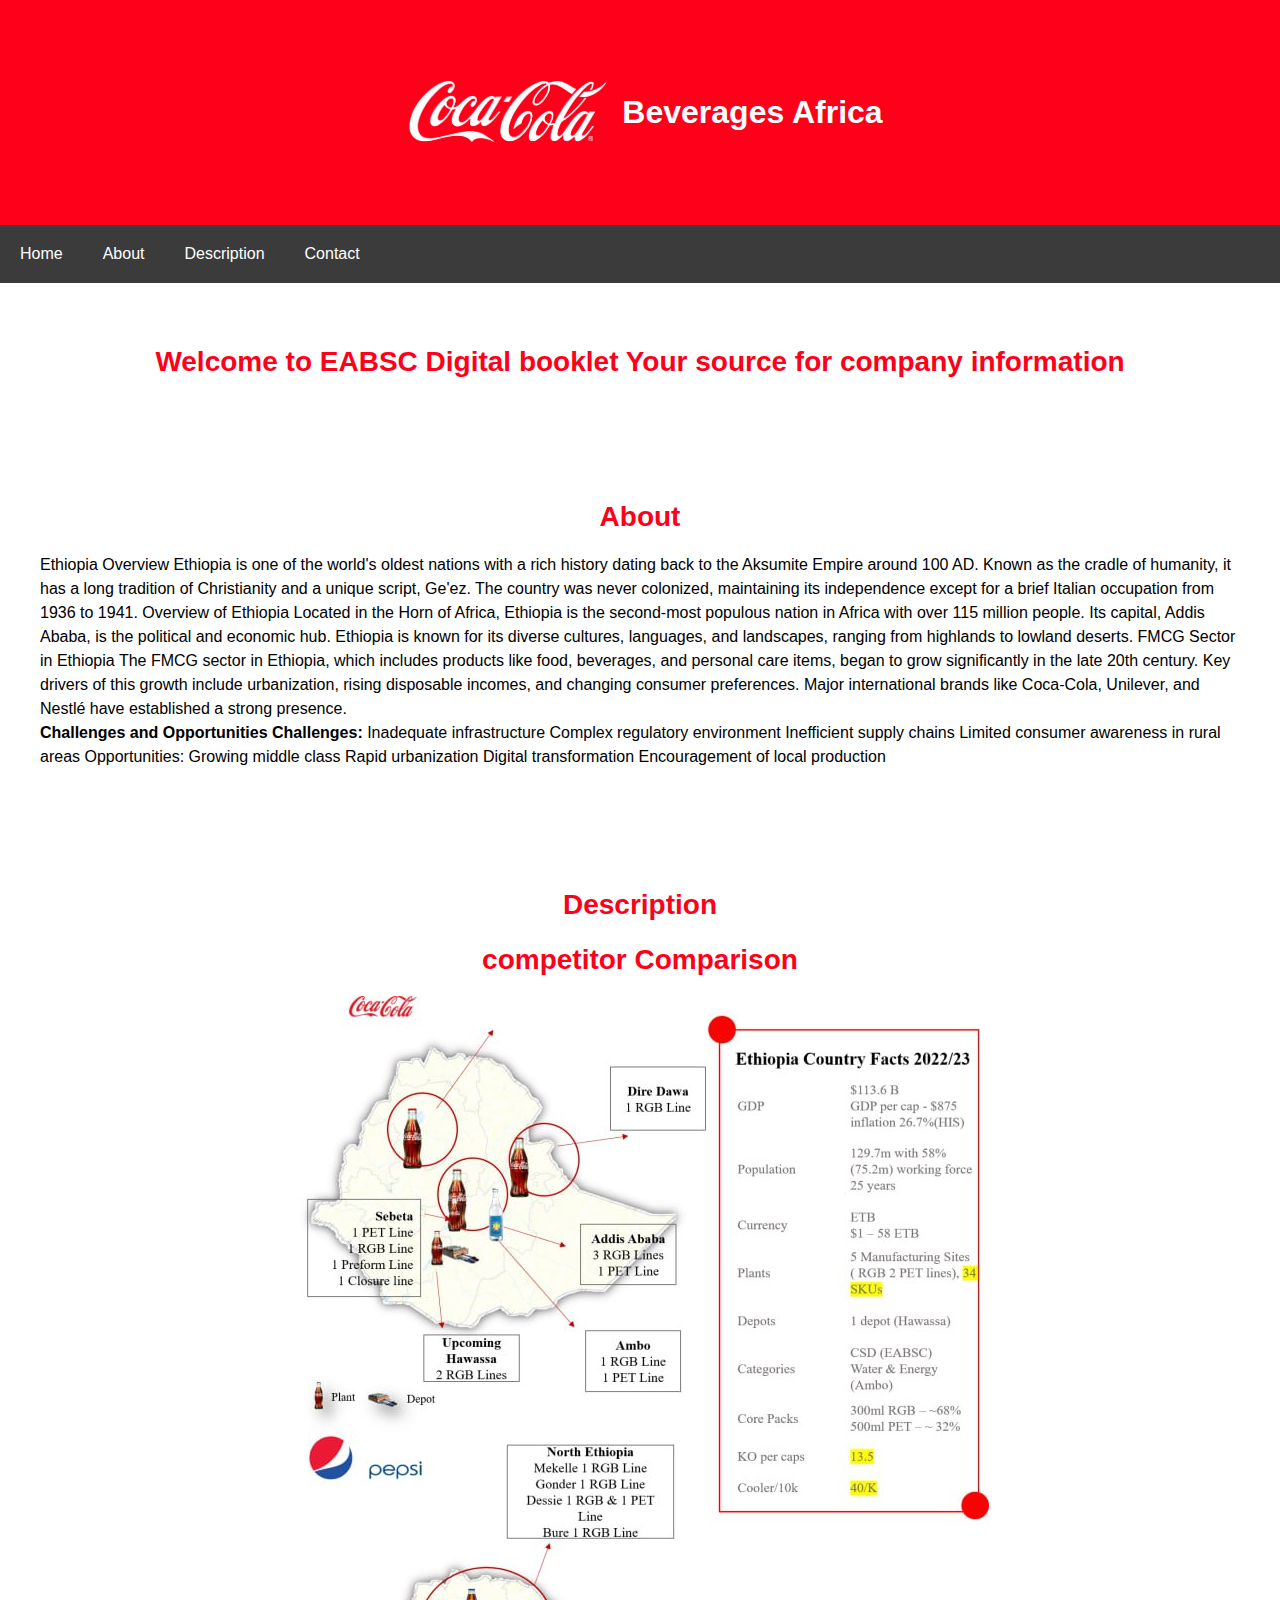
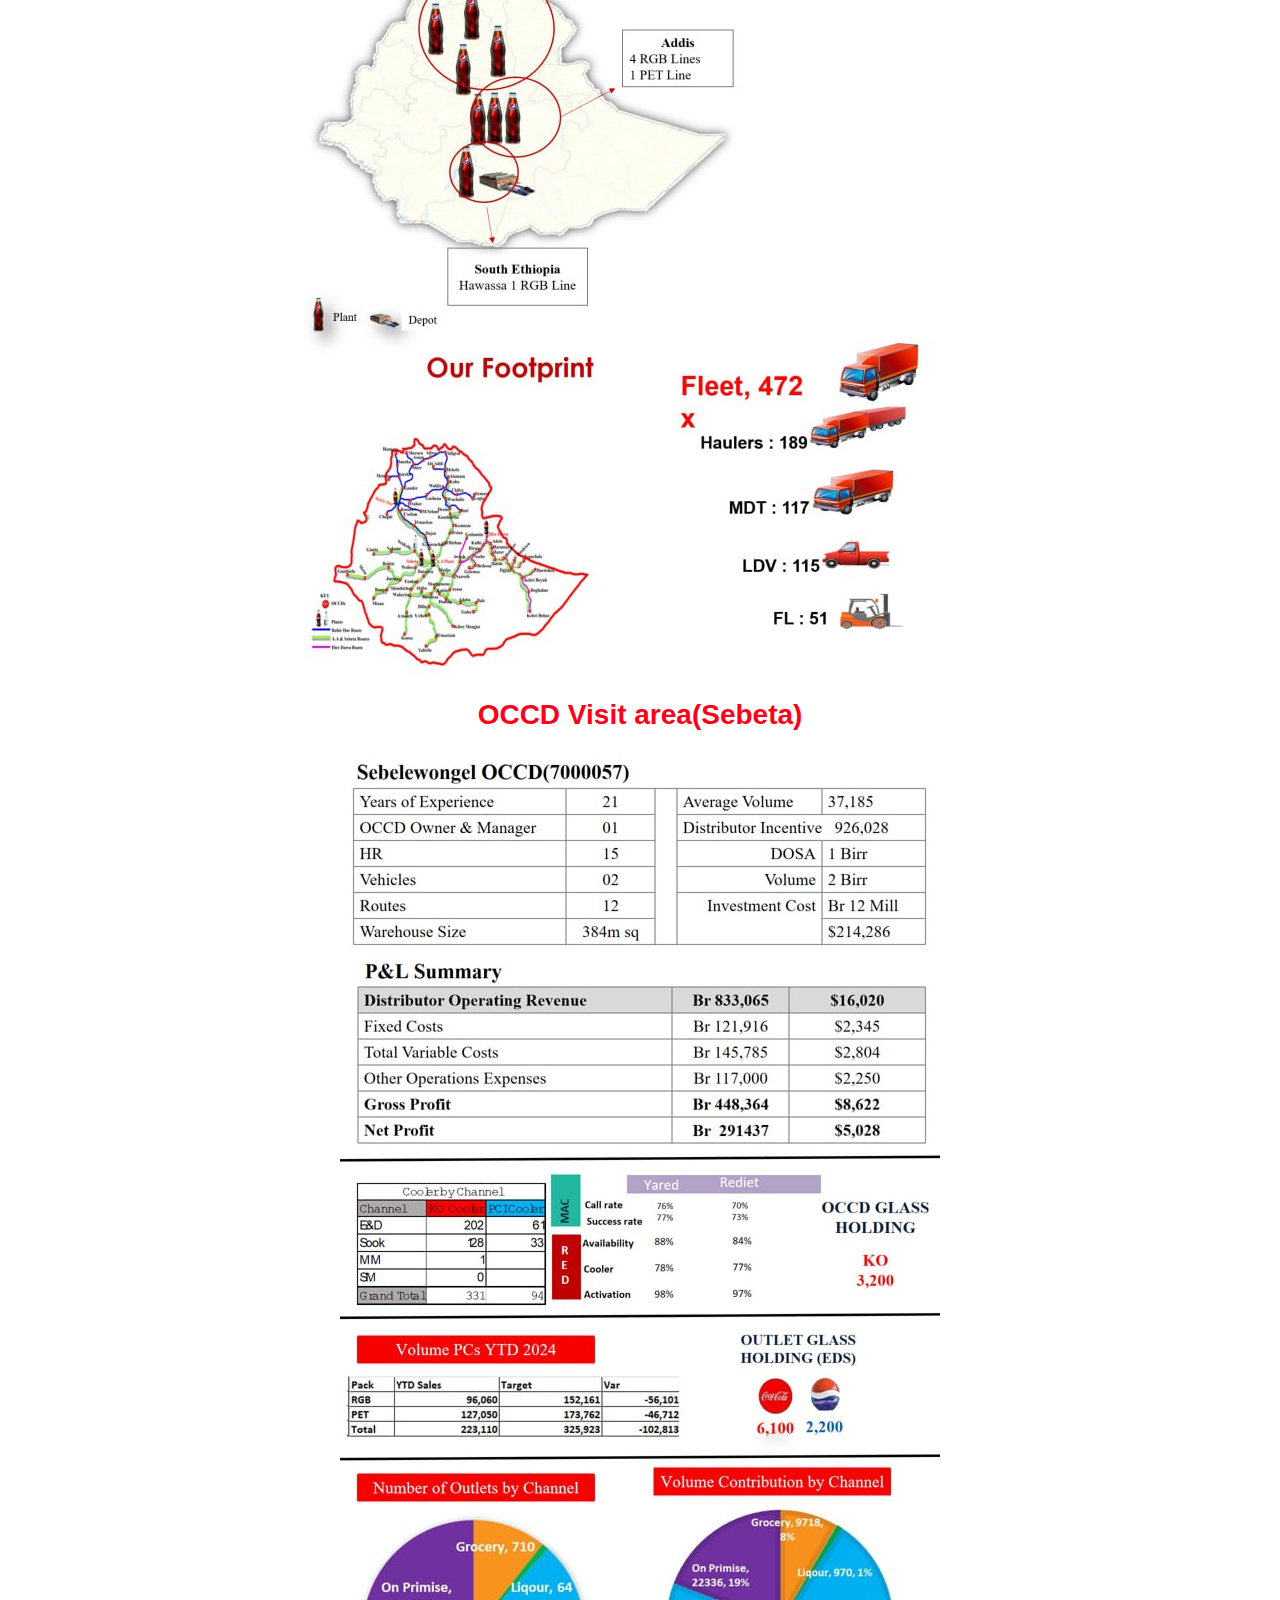
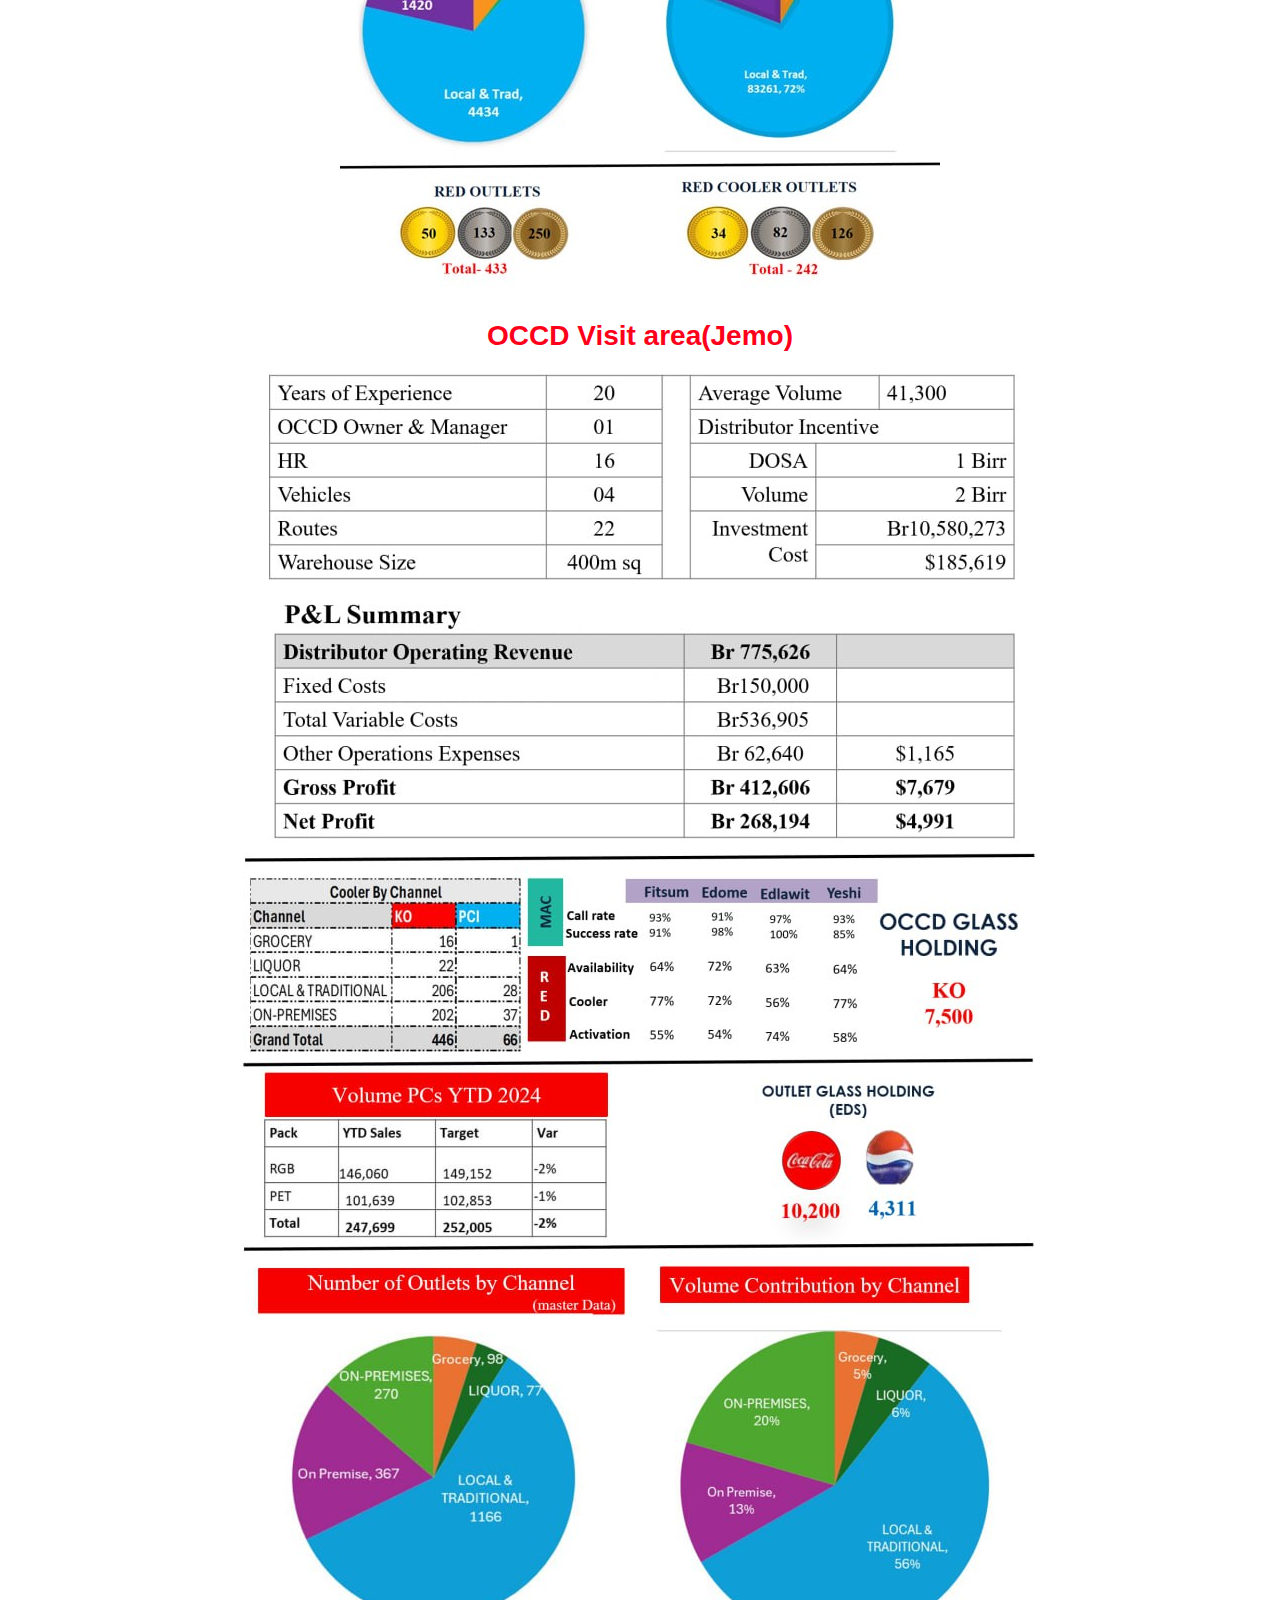
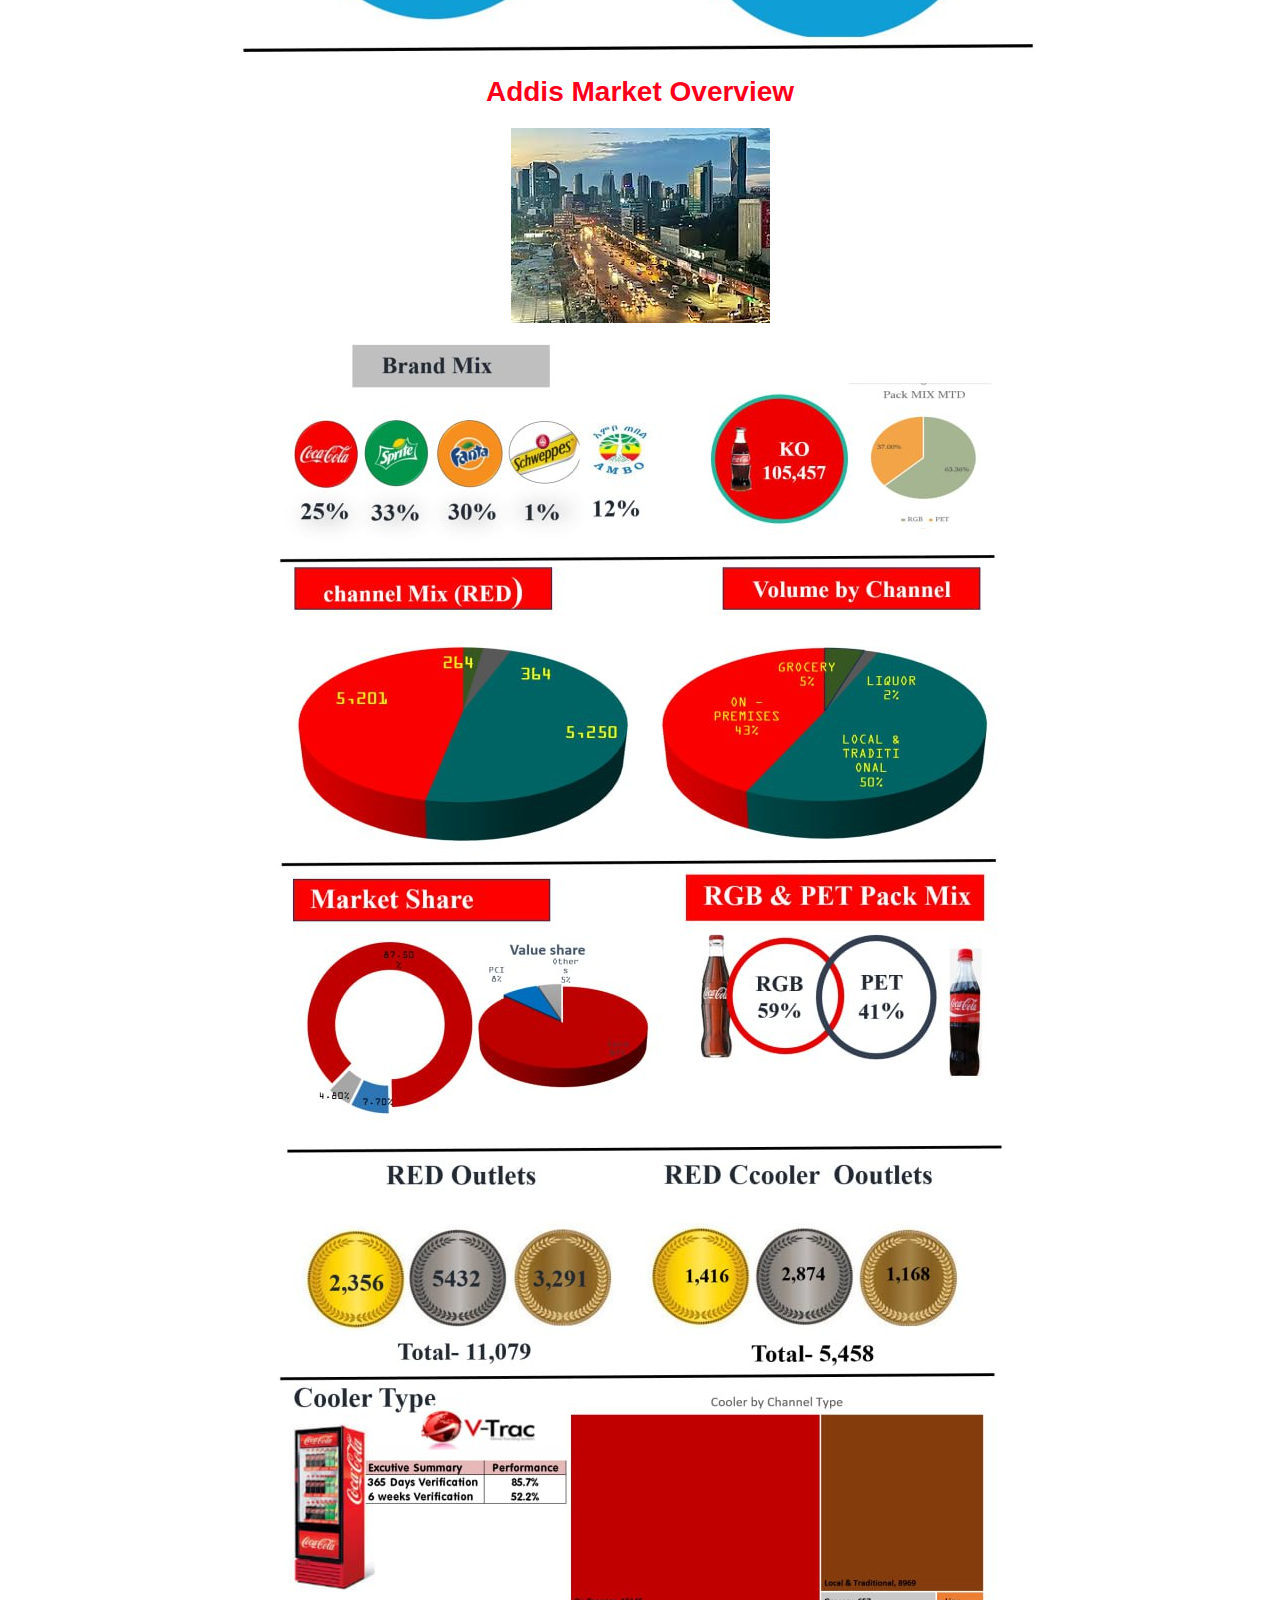
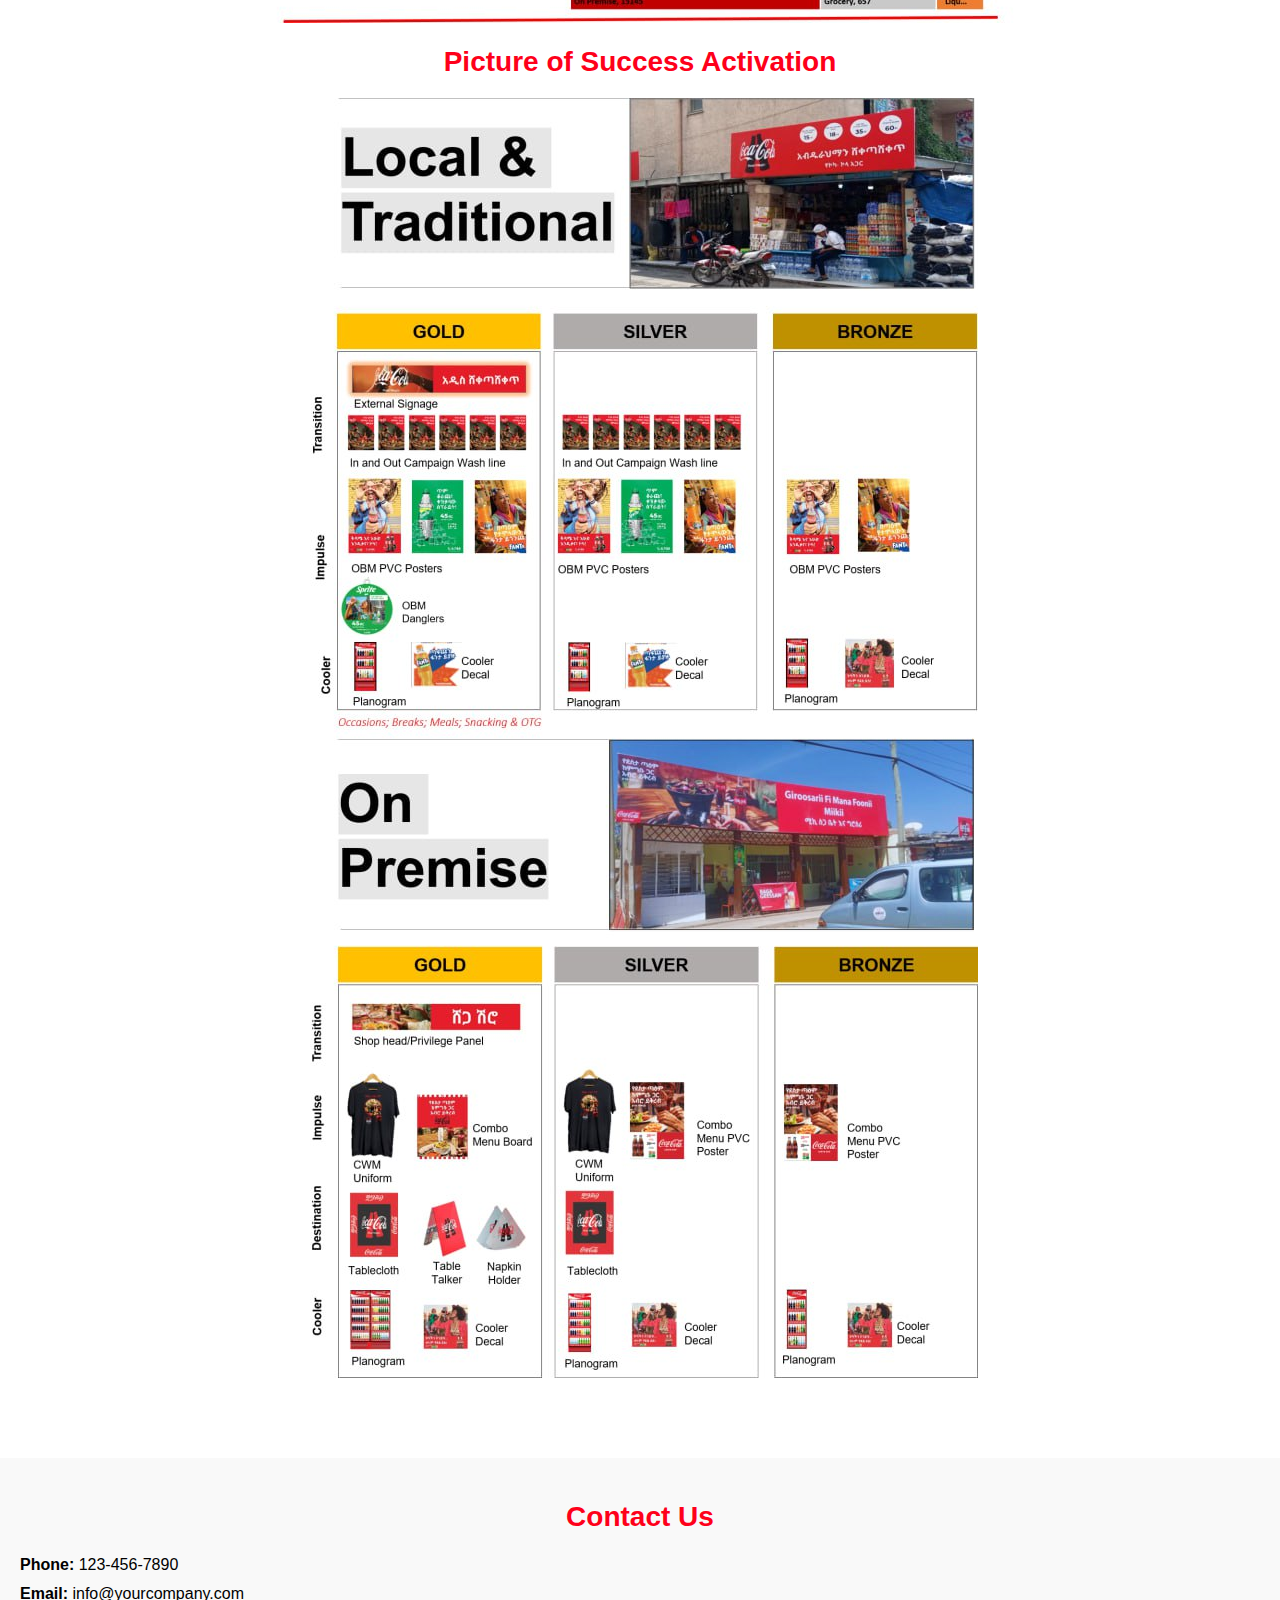
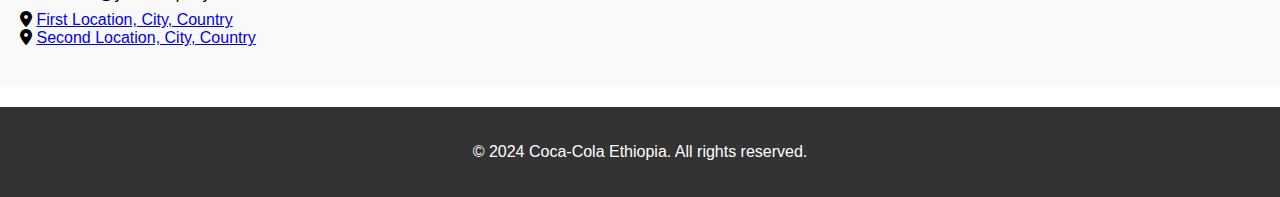
==== index.html @ d01f343c "initial commit" ====
<!DOCTYPE html>
<html lang="en">
  <head>
    <meta charset="UTF-8" />
    <meta name="viewport" content="width=device-width, initial-scale=1.0" />
    <title>Coca-Cola Ethiopia</title>
    <link rel="stylesheet" href="style.css" />
    <link rel="stylesheet"  href="https://cdnjs.cloudflare.com/ajax/libs/font-awesome/6.5.2/css/all.min.css">
    
  </head>
  <body>
    <header>
      <img src="images/coca logo-.png" alt="Addis Ababa" />
      <h1>Beverages Africa</h1>
    </header>

    <nav>
      <a href="#home">Home</a>
      <a href="#about">About </a>
      <a href="#description">Description</a>
      <a href="#contact">Contact</a>
    </nav>

    <section id="home">
      <h2>
        Welcome to EABSC Digital booklet Your source for company information
      </h2>
    </section>

    <section id="about">
      <h2>About</h2>
      <p>
        Ethiopia Overview Ethiopia is one of the world's oldest nations with a
        rich history dating back to the Aksumite Empire around 100 AD. Known as
        the cradle of humanity, it has a long tradition of Christianity and a
        unique script, Ge'ez. The country was never colonized, maintaining its
        independence except for a brief Italian occupation from 1936 to 1941.
        Overview of Ethiopia Located in the Horn of Africa, Ethiopia is the
        second-most populous nation in Africa with over 115 million people. Its
        capital, Addis Ababa, is the political and economic hub. Ethiopia is
        known for its diverse cultures, languages, and landscapes, ranging from
        highlands to lowland deserts. FMCG Sector in Ethiopia The FMCG sector in
        Ethiopia, which includes products like food, beverages, and personal
        care items, began to grow significantly in the late 20th century. Key
        drivers of this growth include urbanization, rising disposable incomes,
        and changing consumer preferences. Major international brands like
        Coca-Cola, Unilever, and Nestlé have established a strong presence.<br />
        <b>Challenges and Opportunities Challenges:</b> Inadequate
        infrastructure Complex regulatory environment Inefficient supply chains
        Limited consumer awareness in rural areas Opportunities: Growing middle
        class Rapid urbanization Digital transformation Encouragement of local
        production
      </p>
    </section>

    <section id="description">
      <h2>Description</h2>

      <h2>competitor Comparison</h2>
      <div class="image-container">
        <img src="images/comparison.jpg" />
      </div>
      <p></p>

      <h2>OCCD Visit area(Sebeta)</h2>
      <div class="image-container">
        <img src="images/occd sebeta.jpg" />
      </div>

      <h2>OCCD Visit area(Jemo)</h2>
      <div class="image-container">
        <img src="images/occd(jemo).jpg" />
      </div>

      <h2>Addis Market Overview</h2>
      <div class="image-container">
        <img src="images/AA.jpg" width: 300px; height: 200px; />
      </div>

      <div class="image-container">
        <img src="images/AA market review.jpg" />
      </div>
      <h2>Picture of Success Activation</h2>
      <div class="image-container">
        <img src="images/picture_success.jpg" width: 300px; height: 200px; />
      </div>
    </section>
    <section id="contact">
      <h2>Contact Us</h2>
      <div class="contact-info">
        <p><strong>Phone:</strong> 123-456-7890</p>
        <p><strong>Email:</strong> info@yourcompany.com</p>
        <div class="locations">
          <i class="fas fa-location-dot"></i>
        <a href="https://www.google.com/maps/place/First+Location" target="_blank">First Location, City, Country</a>
      </div>
      <div class="location">
        <i class="fas fa-location-dot"></i>
        <a href="https://www.google.com/maps/place/Second+Location" target="_blank">Second Location, City, Country</a>
        </div>
     
    </section>

    <footer>
      <p>&copy; 2024 Coca-Cola Ethiopia. All rights reserved.</p>
    </footer>
  </body>
</html>
---- style.css ----
body {
  font-family: Arial, sans-serif;
  margin: 0;
  padding: 0;
}

/* Header Styles */
header {
  background-color: #fe001a;
  display: flex;
  color: #fff;
  padding: 0px ;
  align-items: center;
  justify-content: center;
}

/* Navigation Styles */
nav {
  background-color:#3c3b3b;
  color: #fff;
  display:flex;
  padding: 10px 0;
}

nav a {
  color: #fff;
  padding: 10px 20px;
  text-decoration: none;
}

nav a:hover {
  background-color: #fe001a;
}

/* Region Sections Styles */
section {
  padding: 40px;
}

section h2 {
  color: #fe001a;
  font-size: 28px;
  margin-bottom: 20px;
  text-align: center;
}

section p {
  line-height: 1.5;
}

/* Image and Chart Styles */
.image-container {
  display: flex;
  justify-content: center;
  margin-bottom: 20px;
}

.image-container img {
  max-width: 100%;
  height: auto;
}

.chart-container {
  display: flex;
  justify-content: center;
  margin-bottom: 20px;
}

.chart-container img {
  max-width: 100%;
  height: auto;
}

/* Footer Styles */
footer {
  background-color: #333;
  color: #fff;
  padding: 20px;
  text-align: center;
}
section#contact {
  background-color: #f9f9f9;
  padding: 20px;
  margin: 20px 0;
}

.contact-info {
  margin-bottom: 20px;
}

.contact-info p {
  margin: 5px 0;
}

form {
  background-color: #fff;
  padding: 20px;
  border-radius: 5px;
}

.form-group {
  margin-bottom: 10px;
}

label {
  display: block;
  font-weight: bold;
}

input[type="text"],
input[type="email"],
textarea {
  width: 100%;
  padding: 5px;
  border: 1px solid #ccc;
  border-radius: 4px;
}

button[type="submit"] {
  background-color: #007bff;
  color: #fff;
  padding: 10px 20px;
  border: none;
  border-radius: 4px;
  cursor: pointer;
}
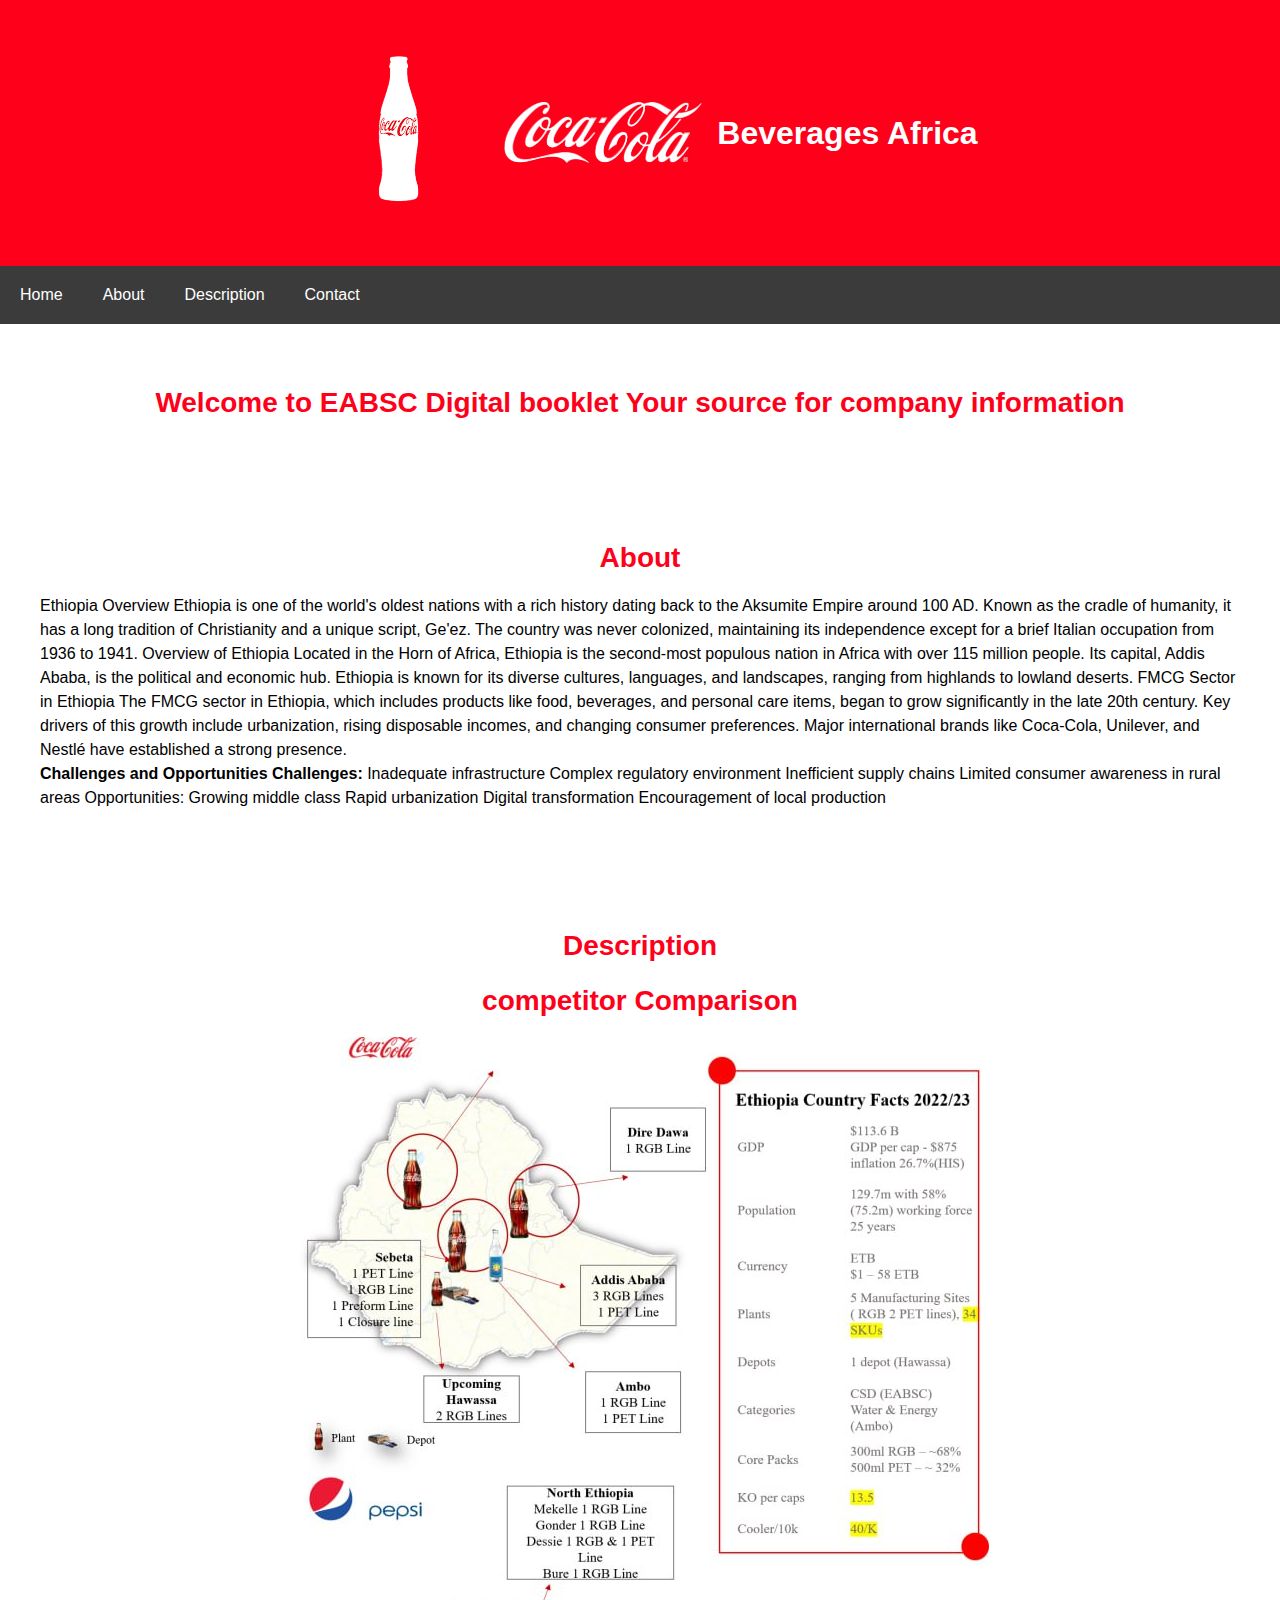
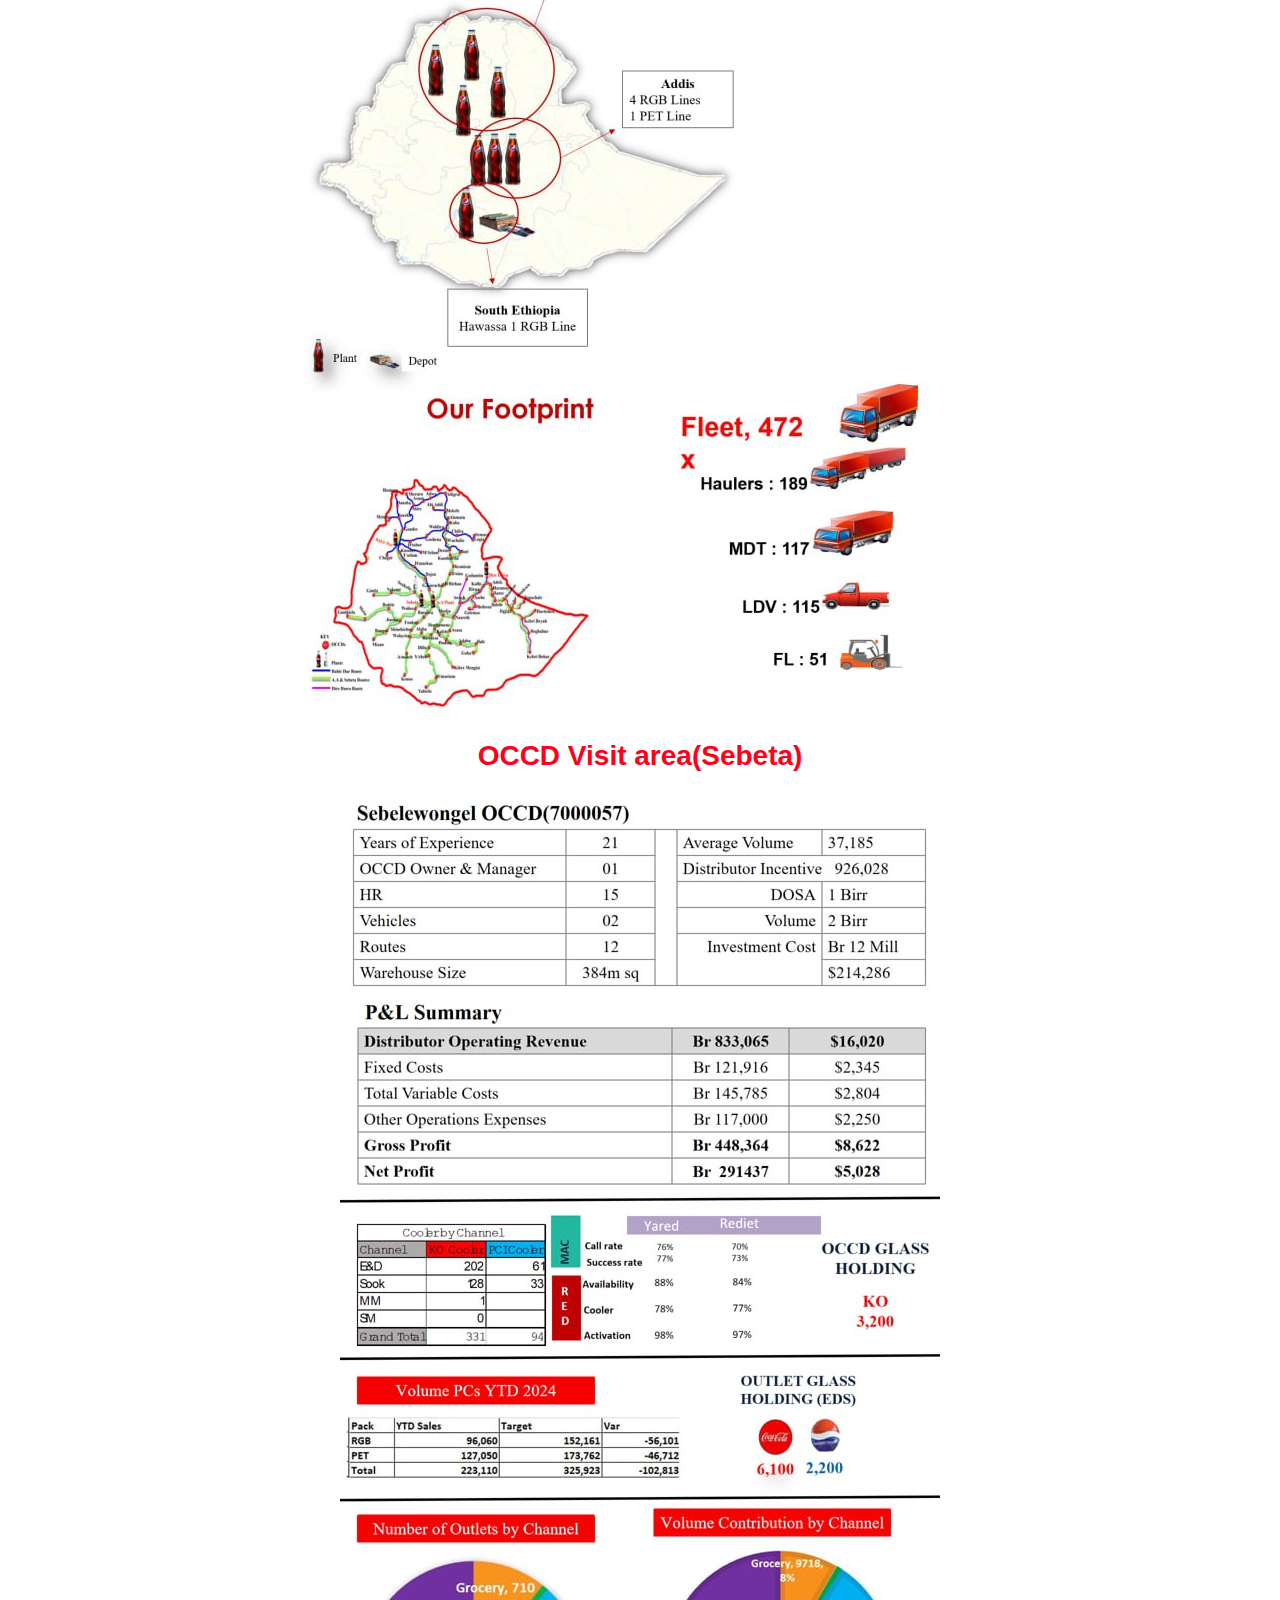
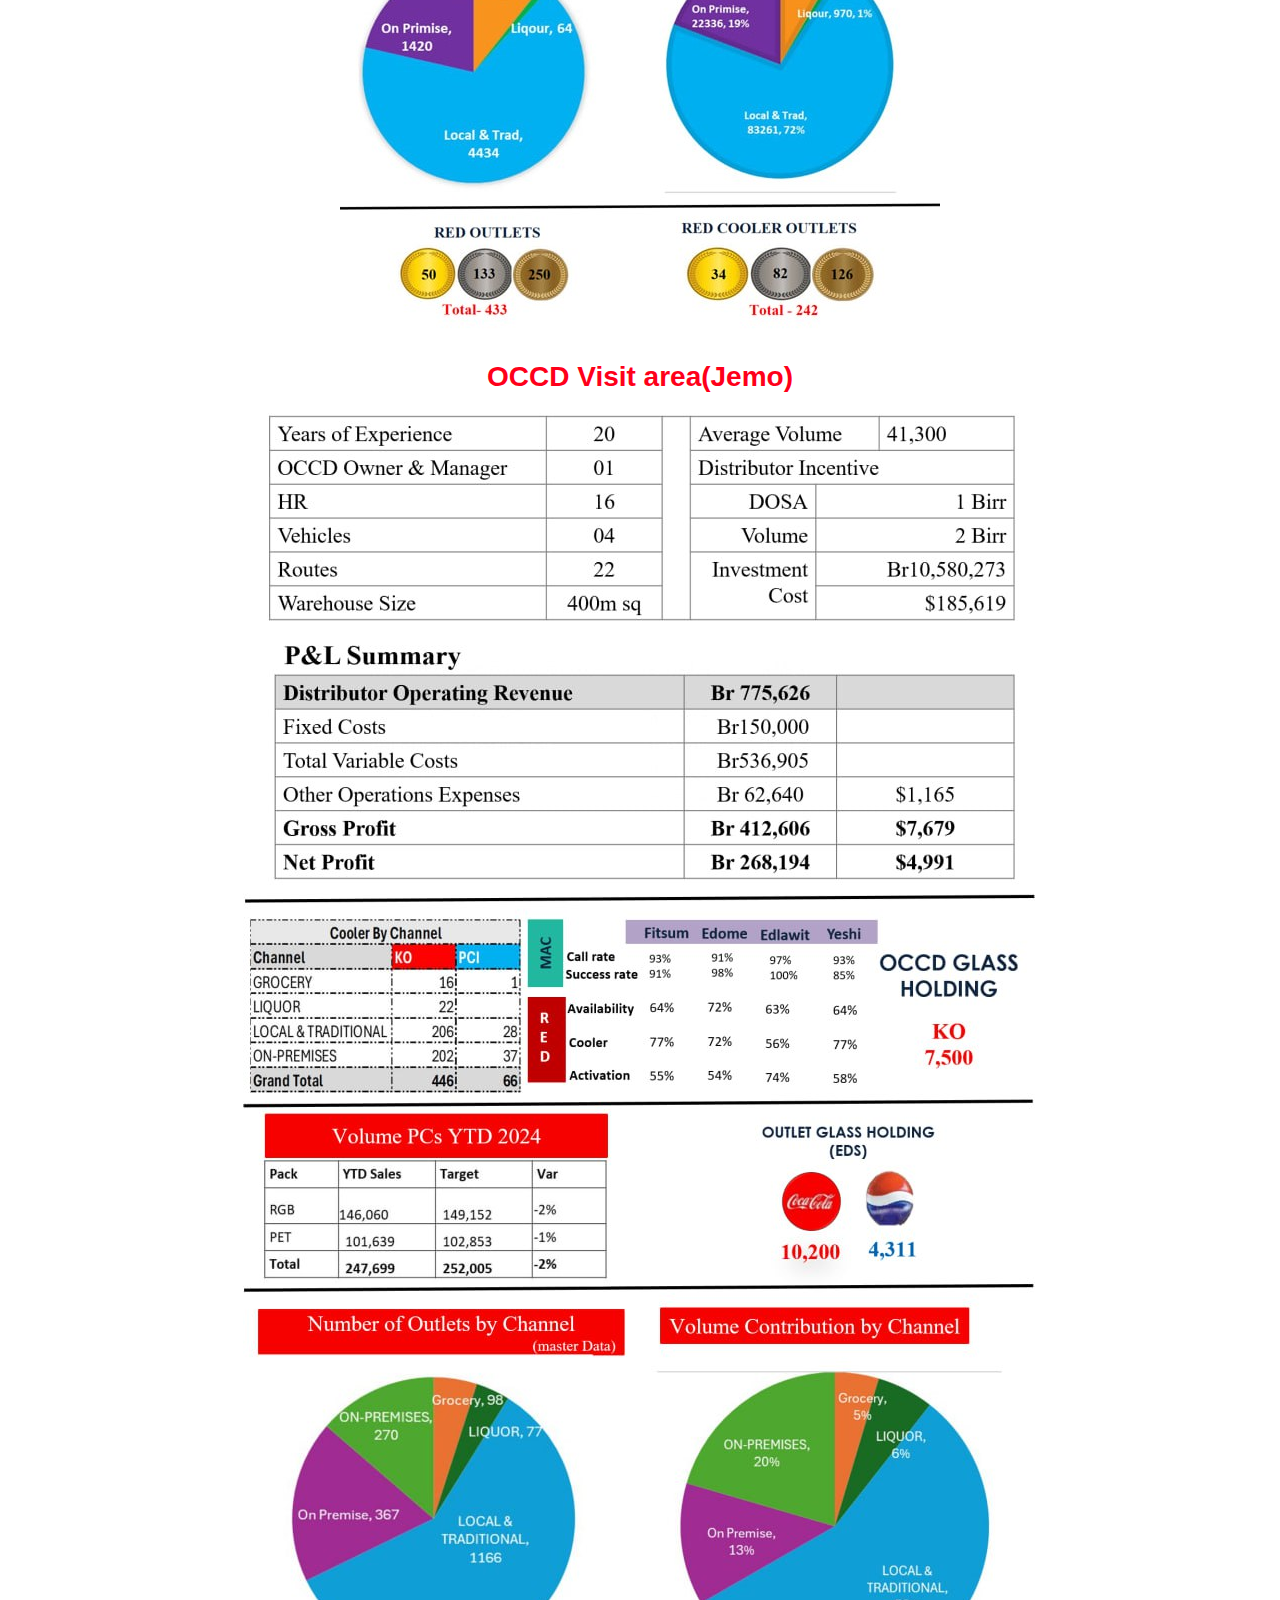
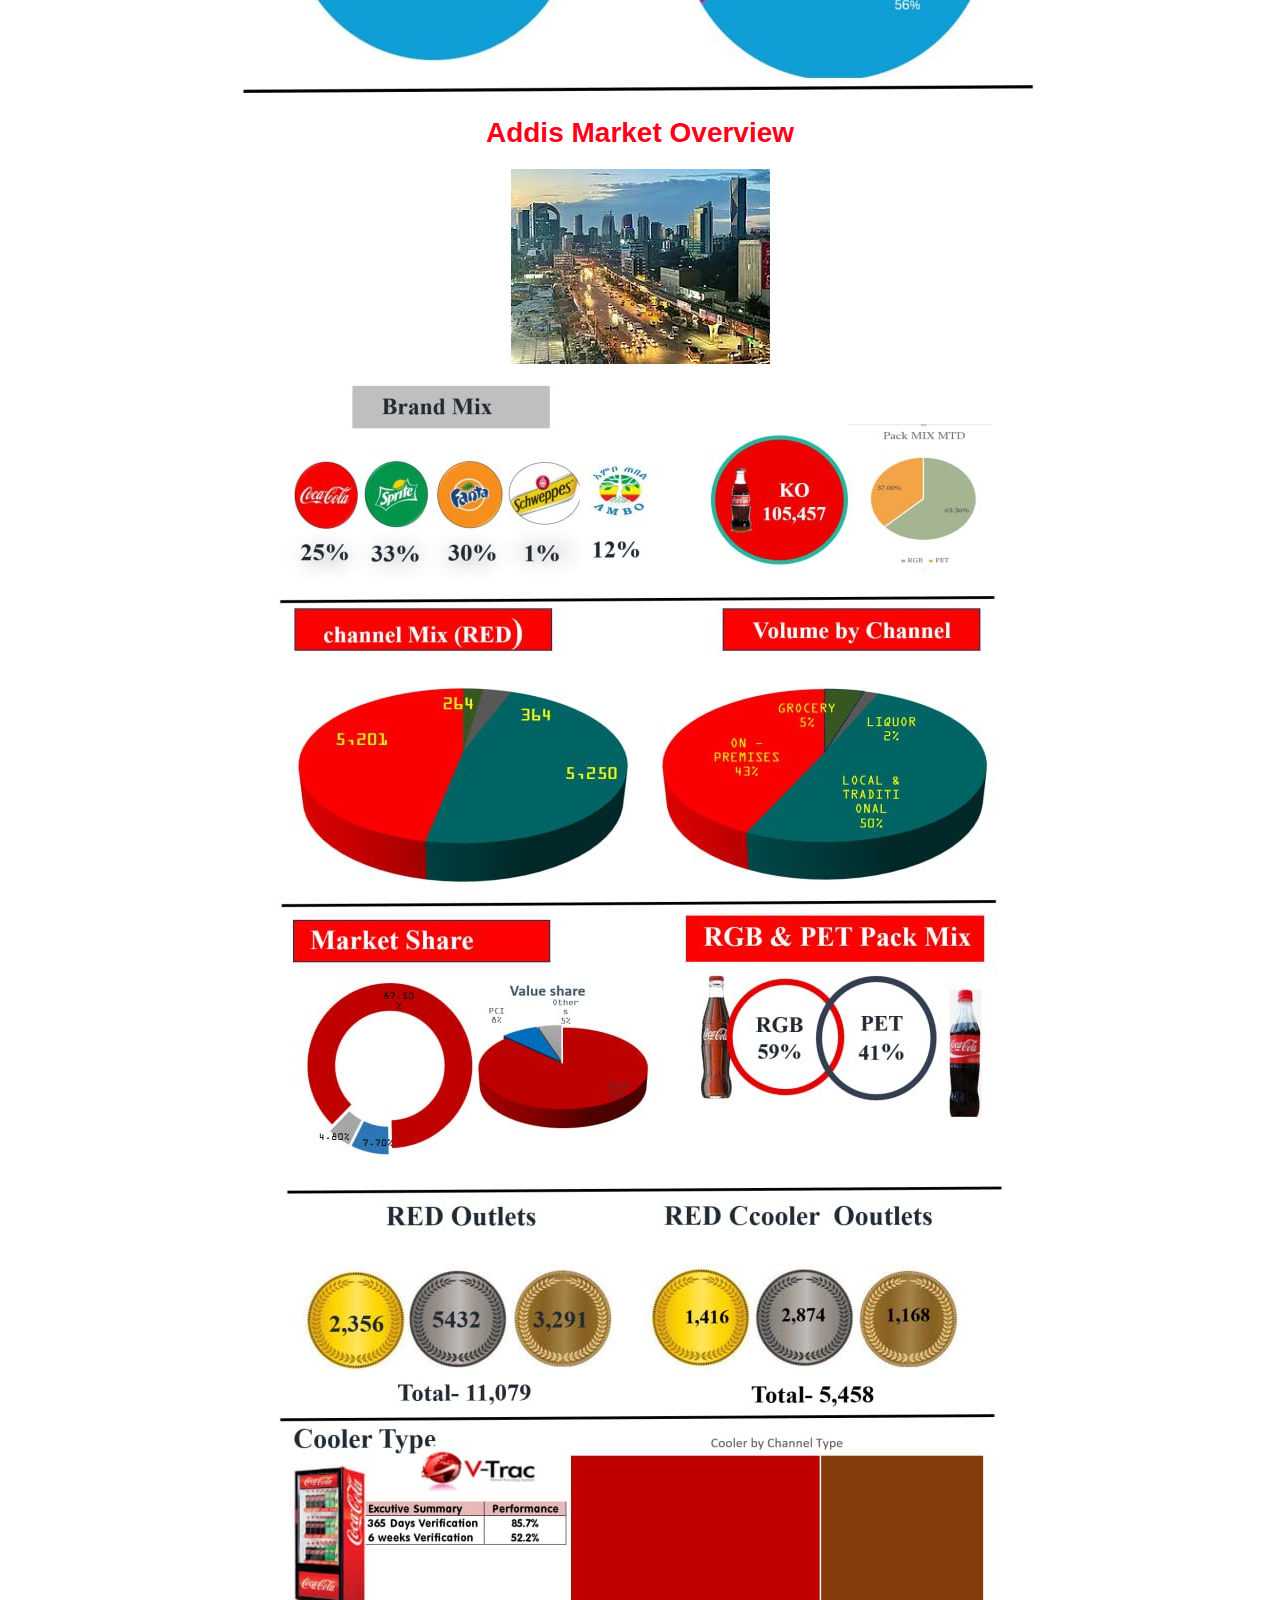
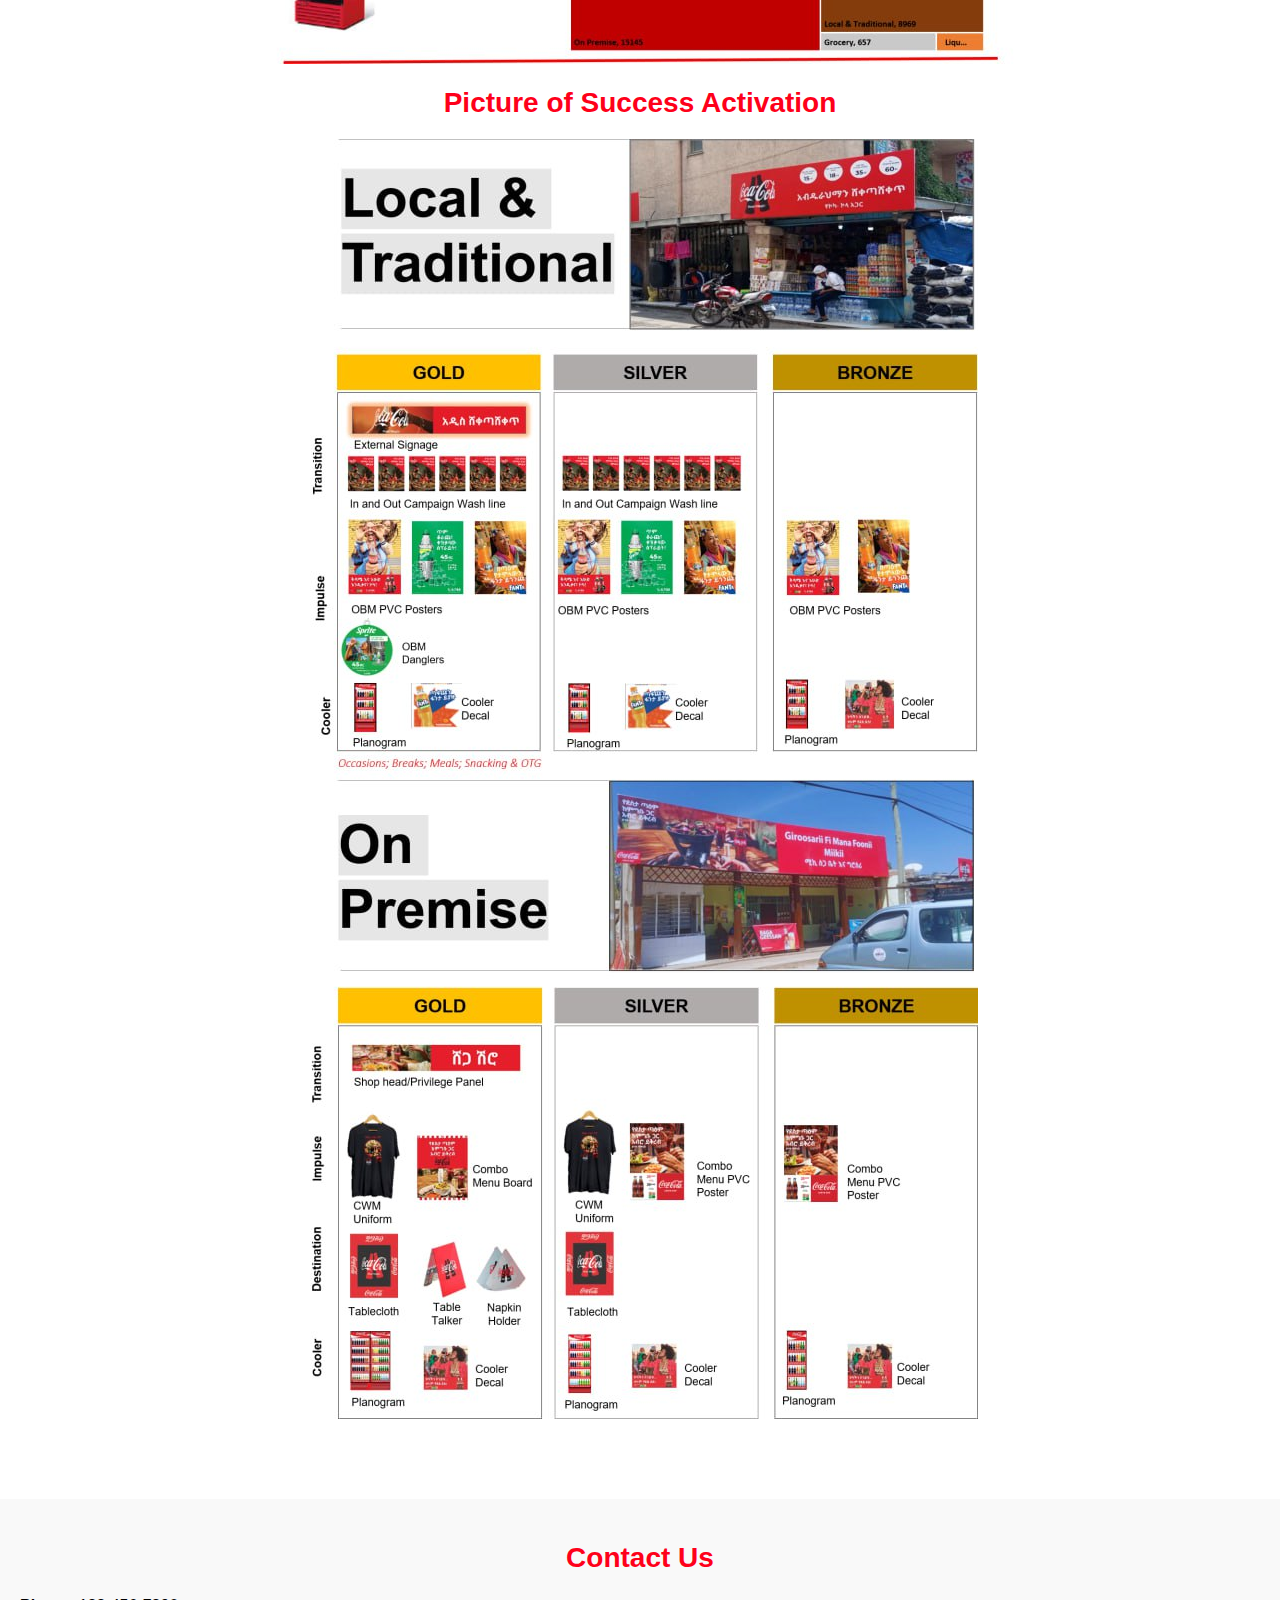
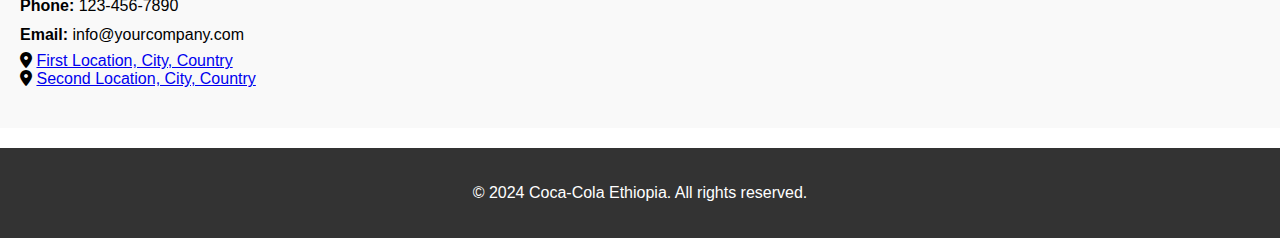
==== commit 1b7a7b03: "commit" ====
--- a/index.html
+++ b/index.html
@@ -10,6 +10,7 @@
   </head>
   <body>
     <header>
+      <img src="images/coca_bottle.png"/>
       <img src="images/coca logo-.png" alt="Addis Ababa" />
       <h1>Beverages Africa</h1>
     </header>
--- a/style.css
+++ b/style.css
@@ -9,7 +9,7 @@
   background-color: #fe001a;
   display: flex;
   color: #fff;
-  padding: 0px ;
+  padding: 0% ;
   align-items: center;
   justify-content: center;
 }
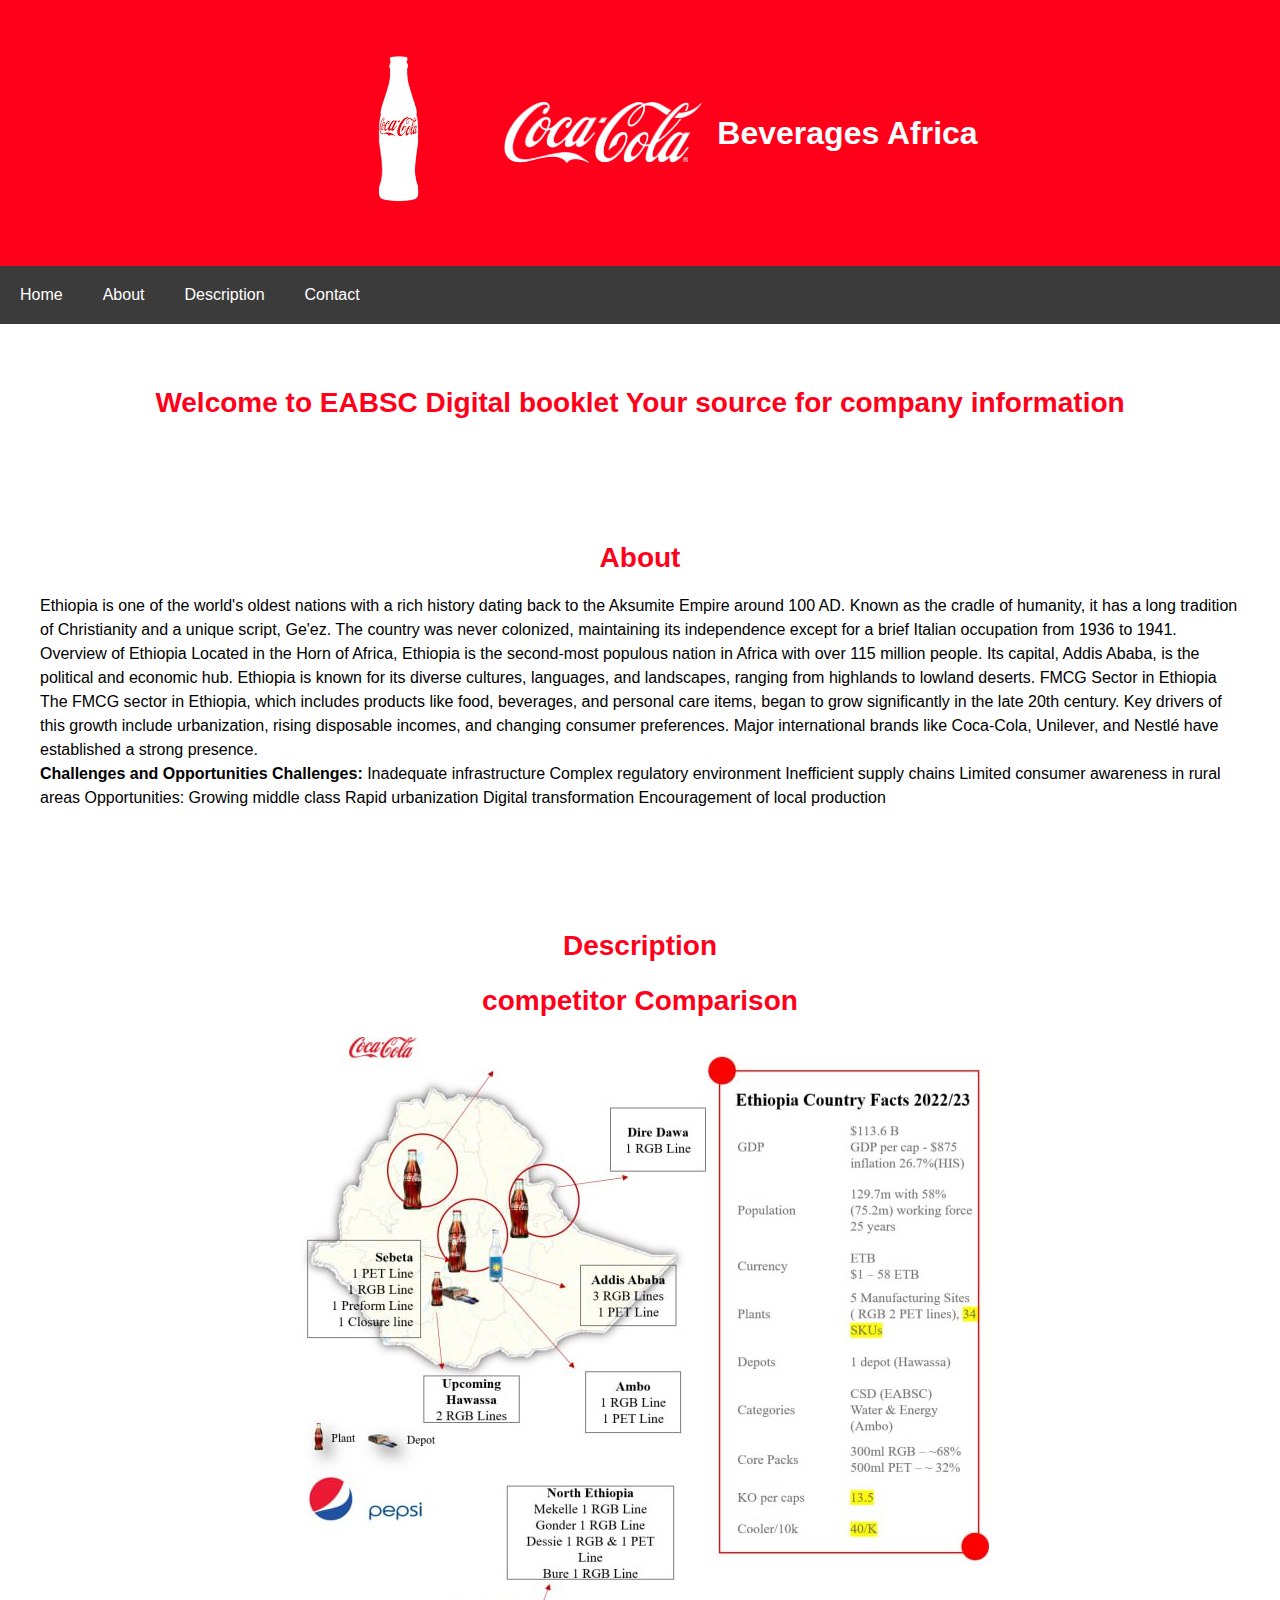
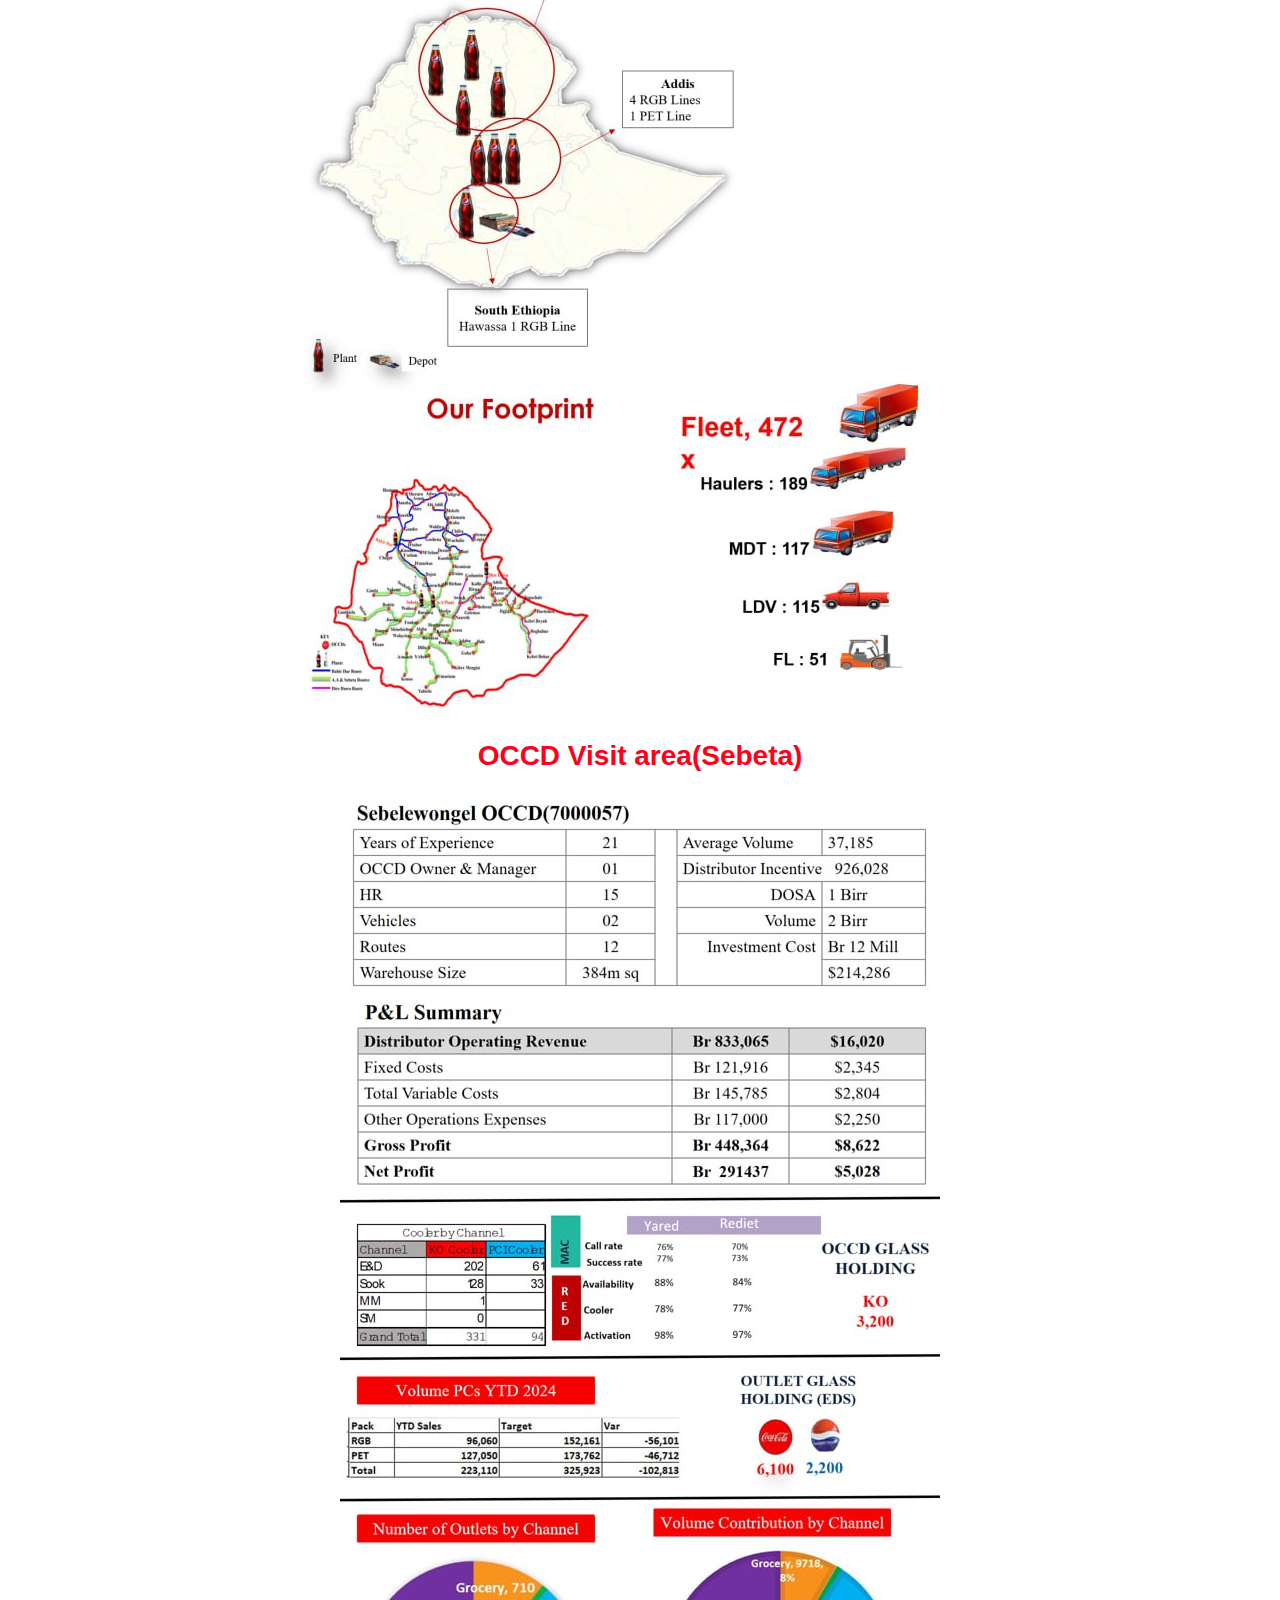
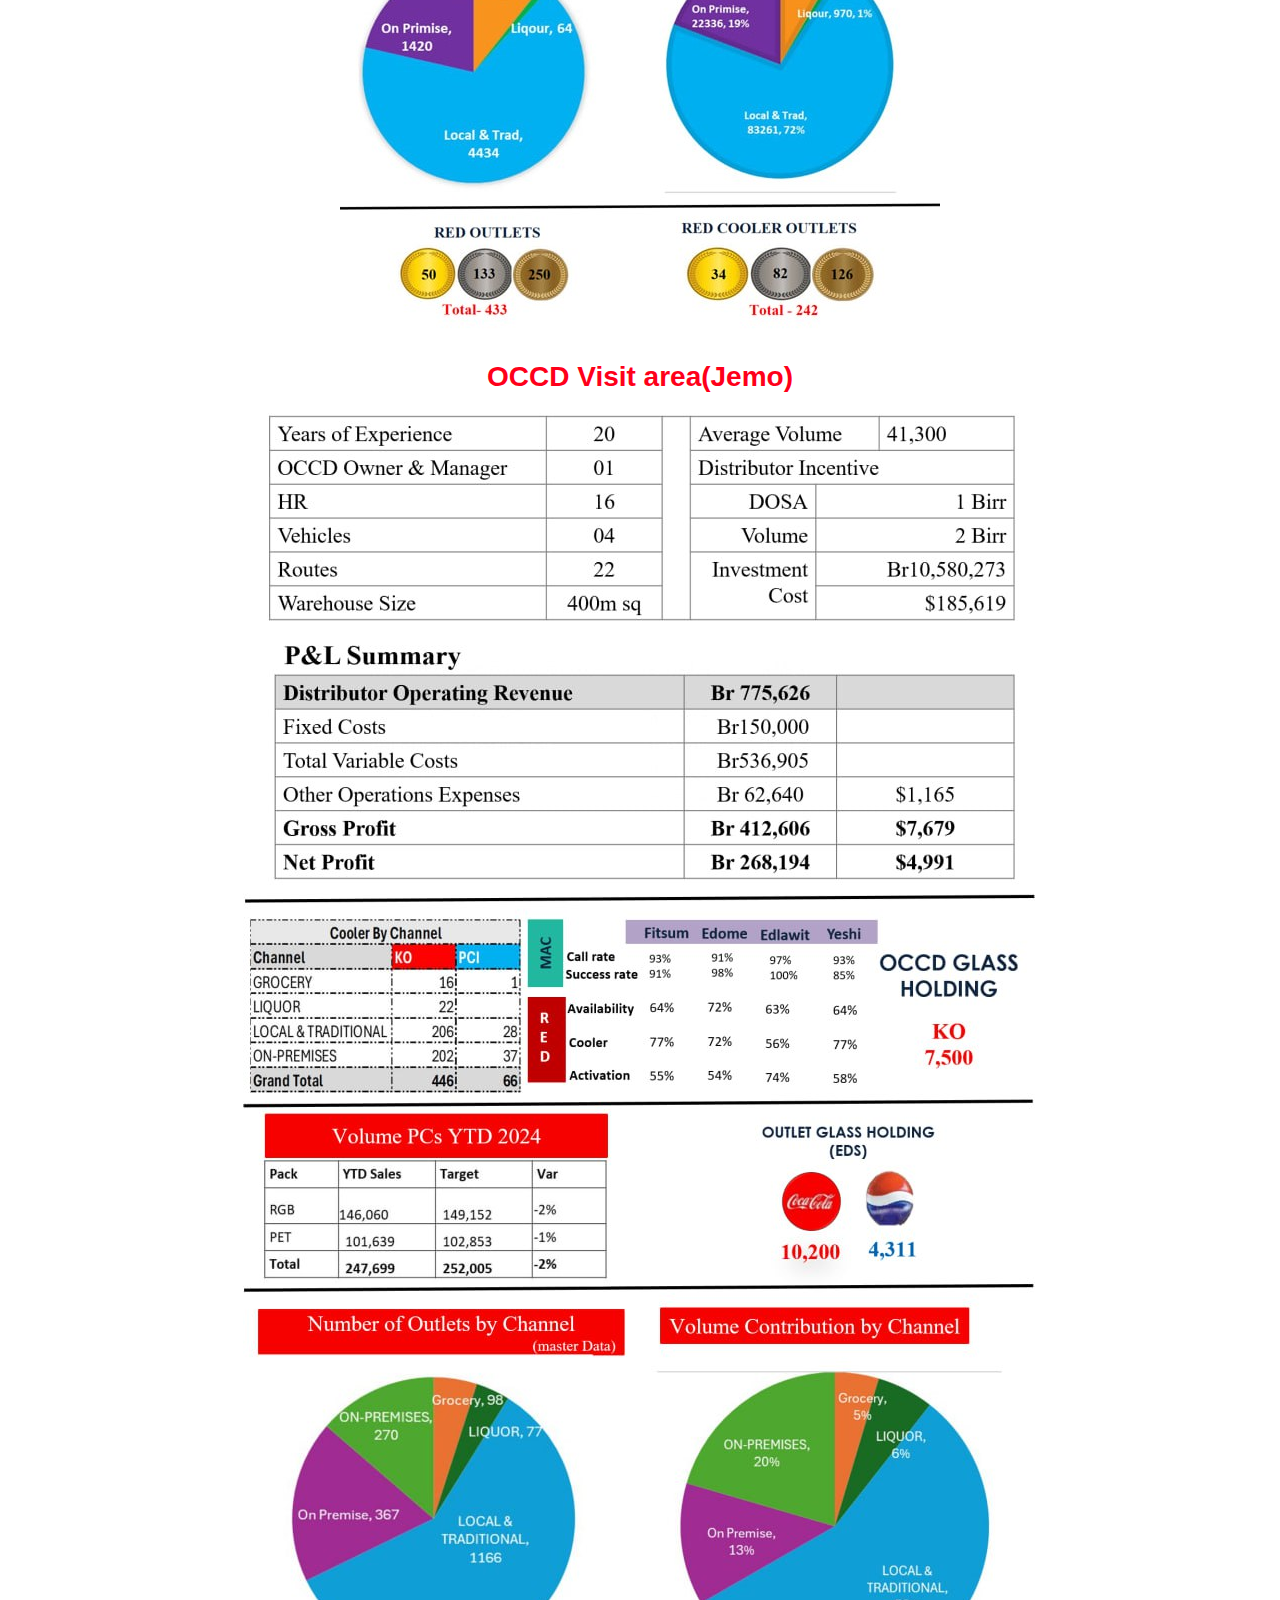
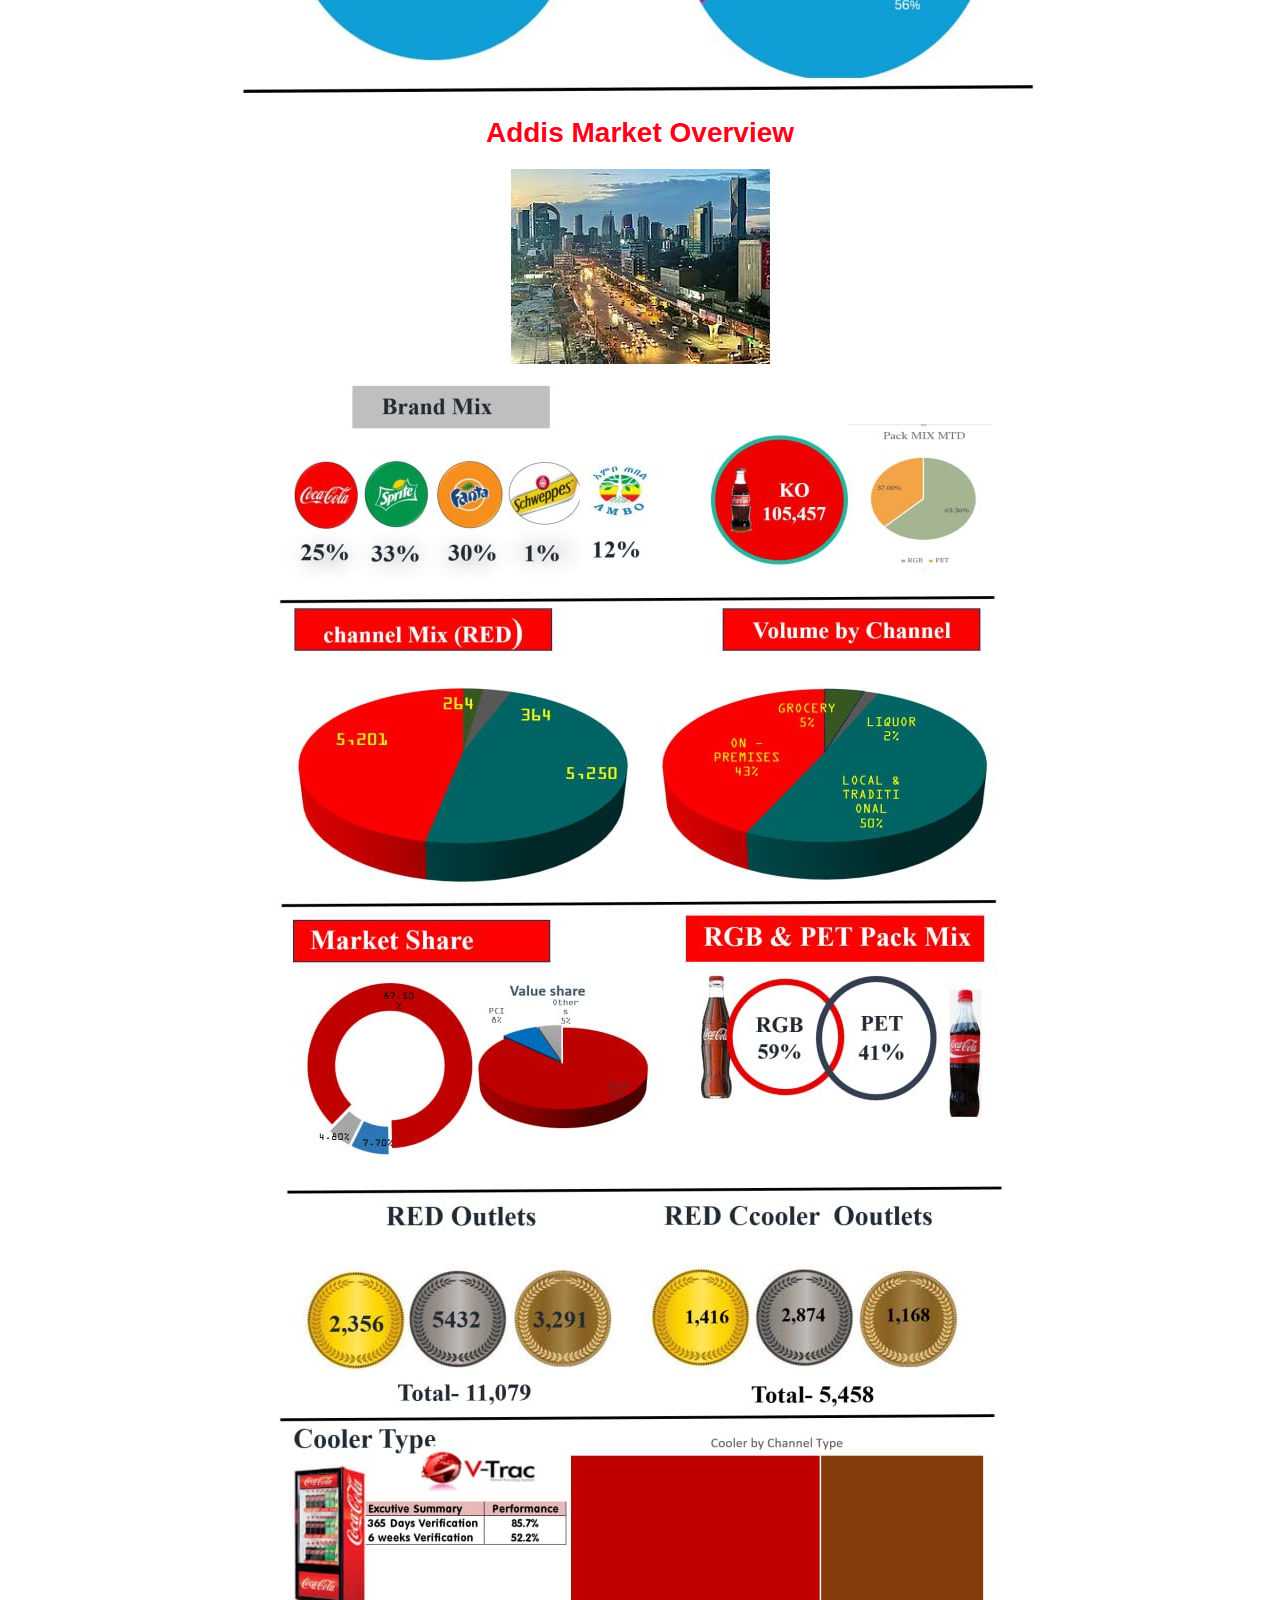
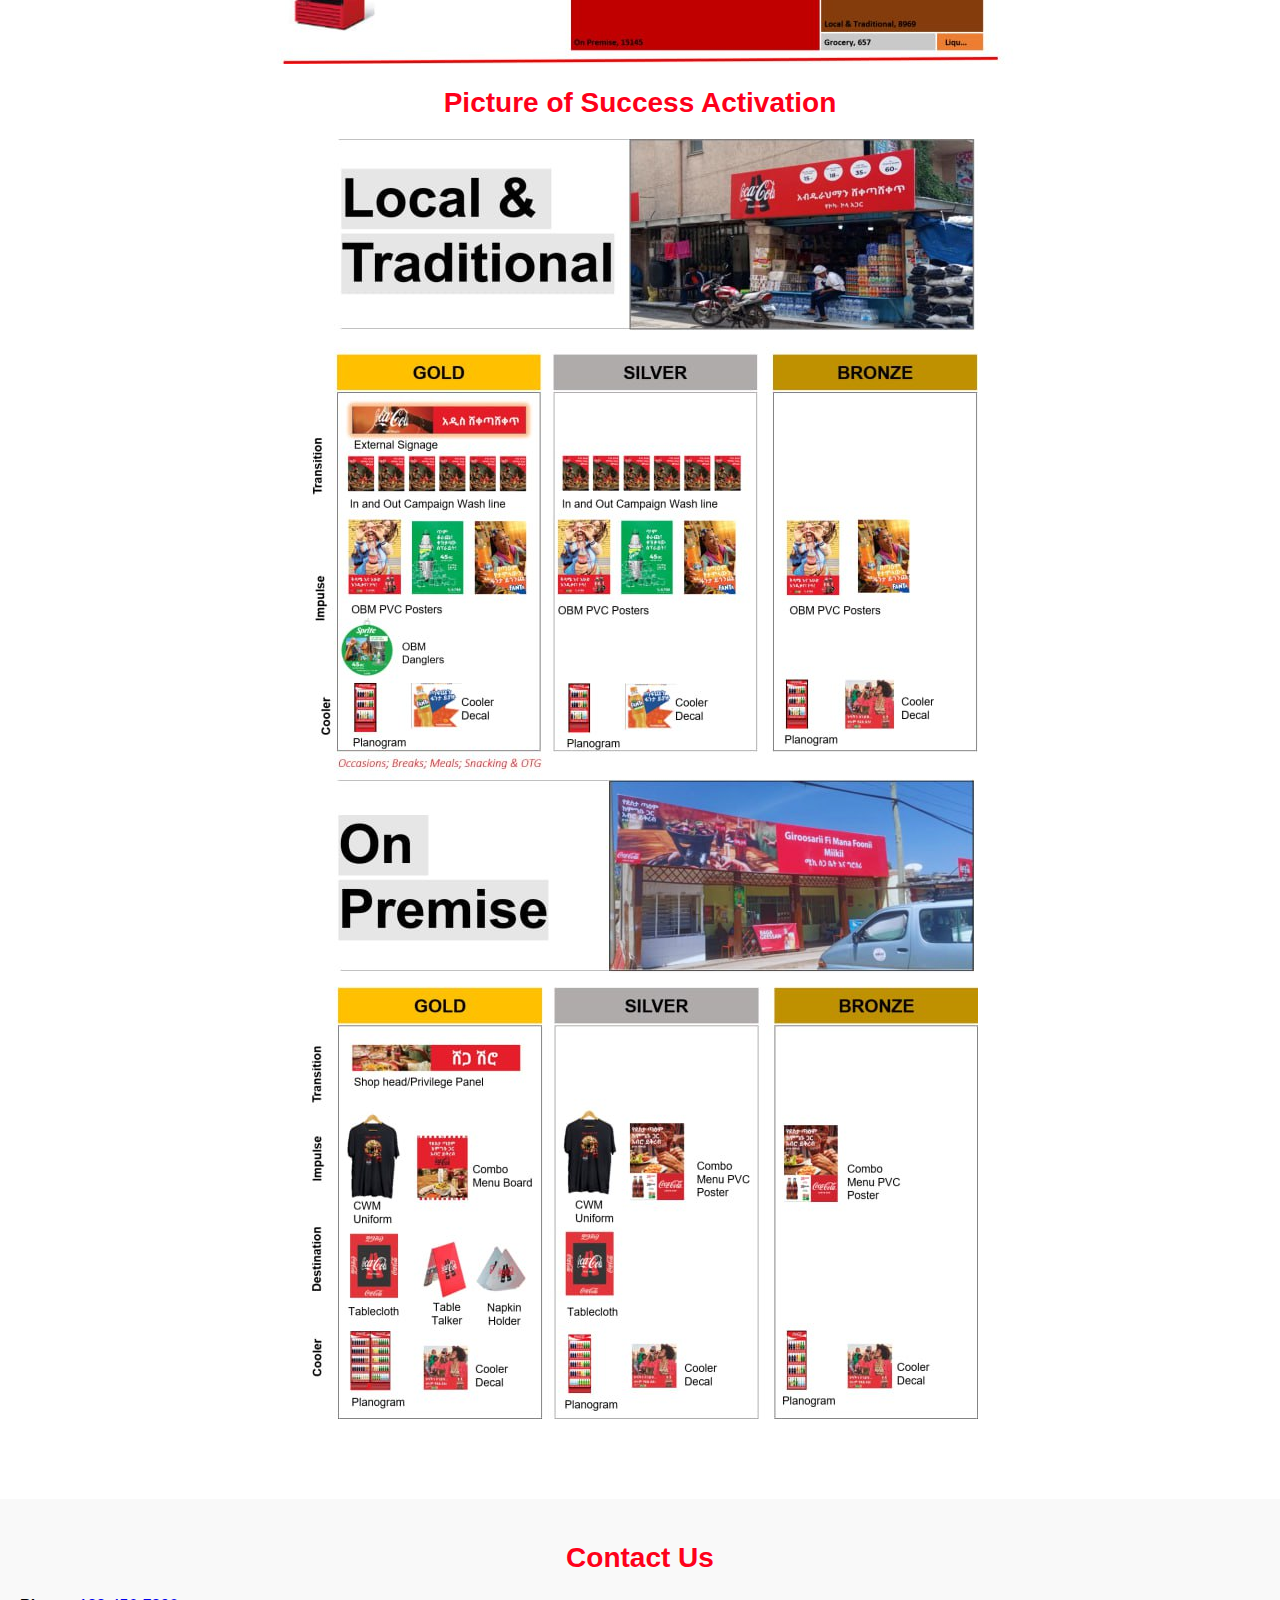
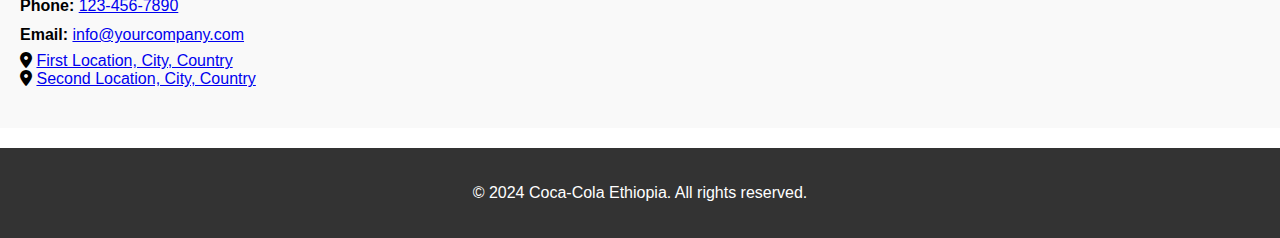
==== commit f3e1e914: "commit" ====
--- a/index.html
+++ b/index.html
@@ -13,6 +13,7 @@
       <img src="images/coca_bottle.png"/>
       <img src="images/coca logo-.png" alt="Addis Ababa" />
       <h1>Beverages Africa</h1>
+      
     </header>
 
     <nav>
@@ -31,7 +32,7 @@
     <section id="about">
       <h2>About</h2>
       <p>
-        Ethiopia Overview Ethiopia is one of the world's oldest nations with a
+        Ethiopia is one of the world's oldest nations with a
         rich history dating back to the Aksumite Empire around 100 AD. Known as
         the cradle of humanity, it has a long tradition of Christianity and a
         unique script, Ge'ez. The country was never colonized, maintaining its
@@ -75,7 +76,7 @@
 
       <h2>Addis Market Overview</h2>
       <div class="image-container">
-        <img src="images/AA.jpg" width: 300px; height: 200px; />
+        <img src="images/AA.jpg"  />
       </div>
 
       <div class="image-container">
@@ -89,8 +90,8 @@
     <section id="contact">
       <h2>Contact Us</h2>
       <div class="contact-info">
-        <p><strong>Phone:</strong> 123-456-7890</p>
-        <p><strong>Email:</strong> info@yourcompany.com</p>
+        <p><strong>Phone:</strong> <a href="tel:+1234567890">123-456-7890</a></p>
+    <p><strong>Email:</strong> <a href="mailto:info@yourcompany.com">info@yourcompany.com</a></p>
         <div class="locations">
           <i class="fas fa-location-dot"></i>
         <a href="https://www.google.com/maps/place/First+Location" target="_blank">First Location, City, Country</a>
--- a/style.css
+++ b/style.css
@@ -53,6 +53,8 @@
   display: flex;
   justify-content: center;
   margin-bottom: 20px;
+  width: 100%;
+  height: 100%;
 }
 
 .image-container img {
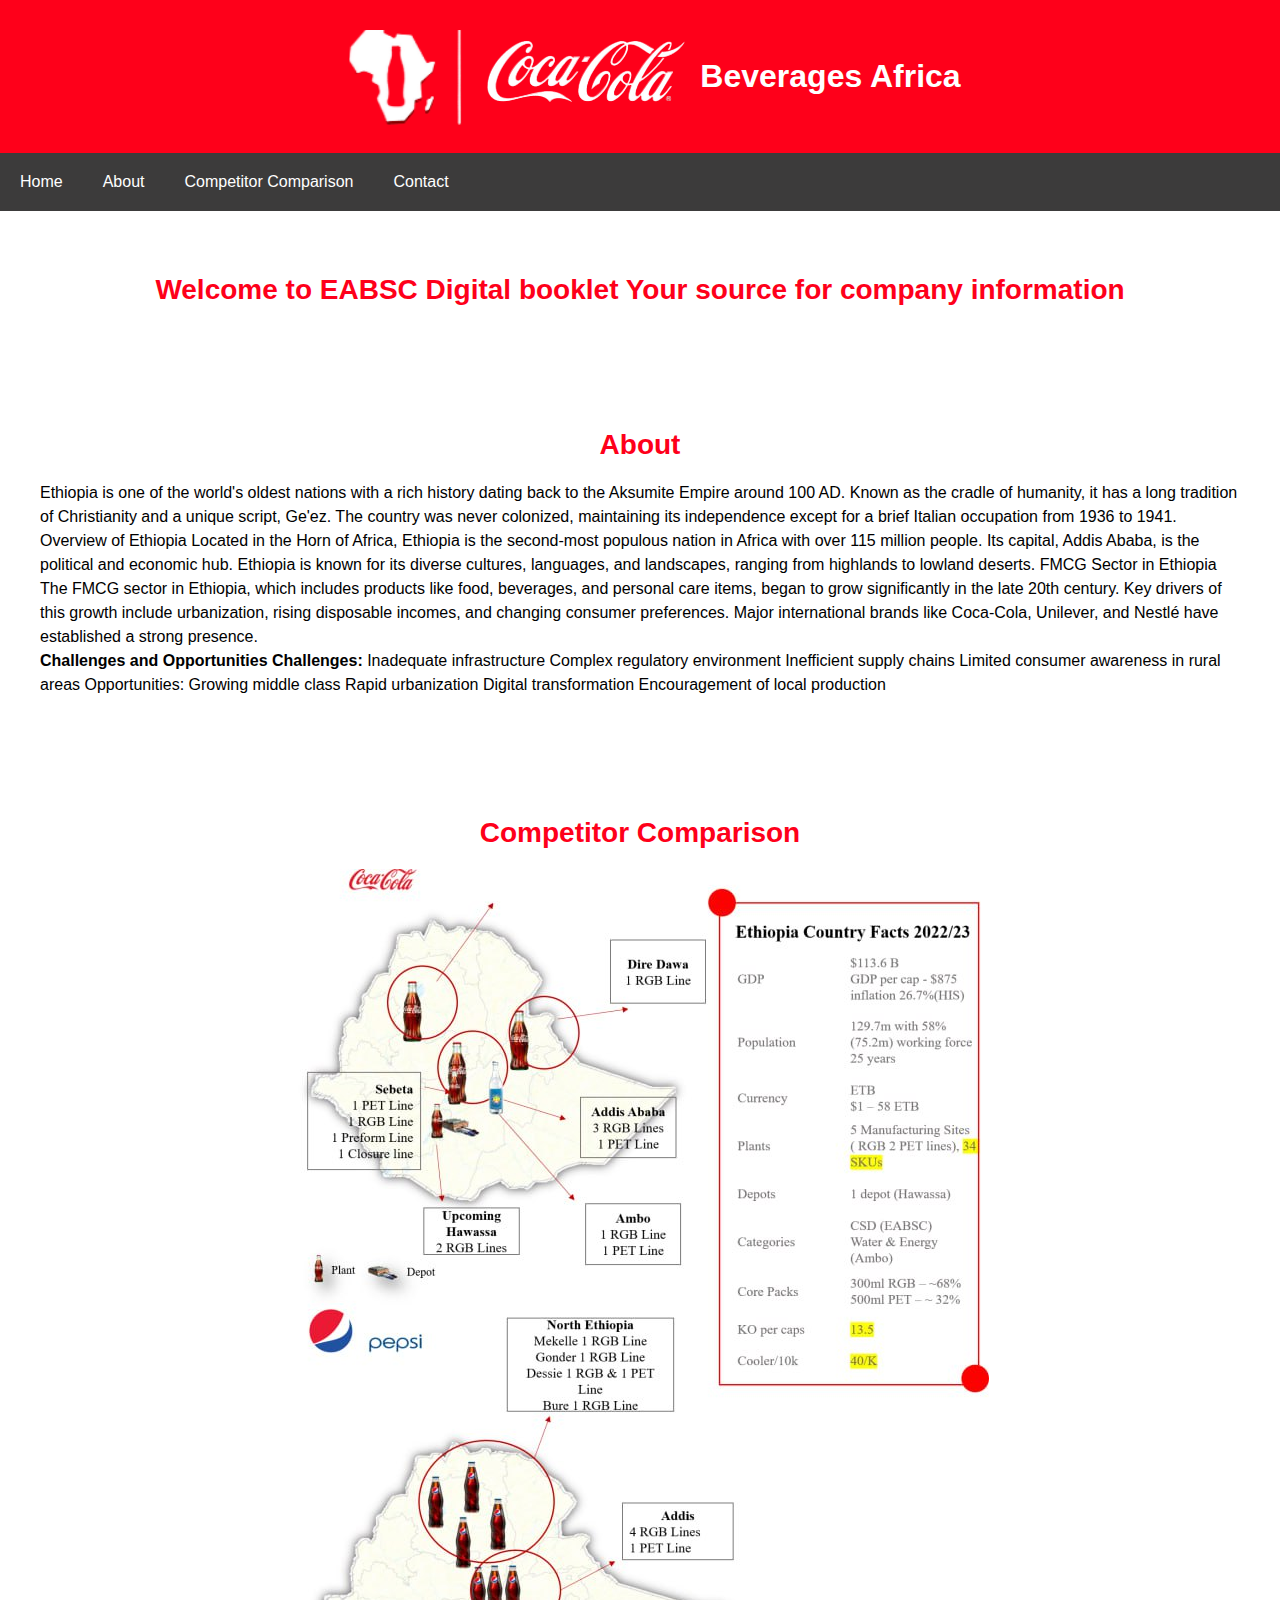
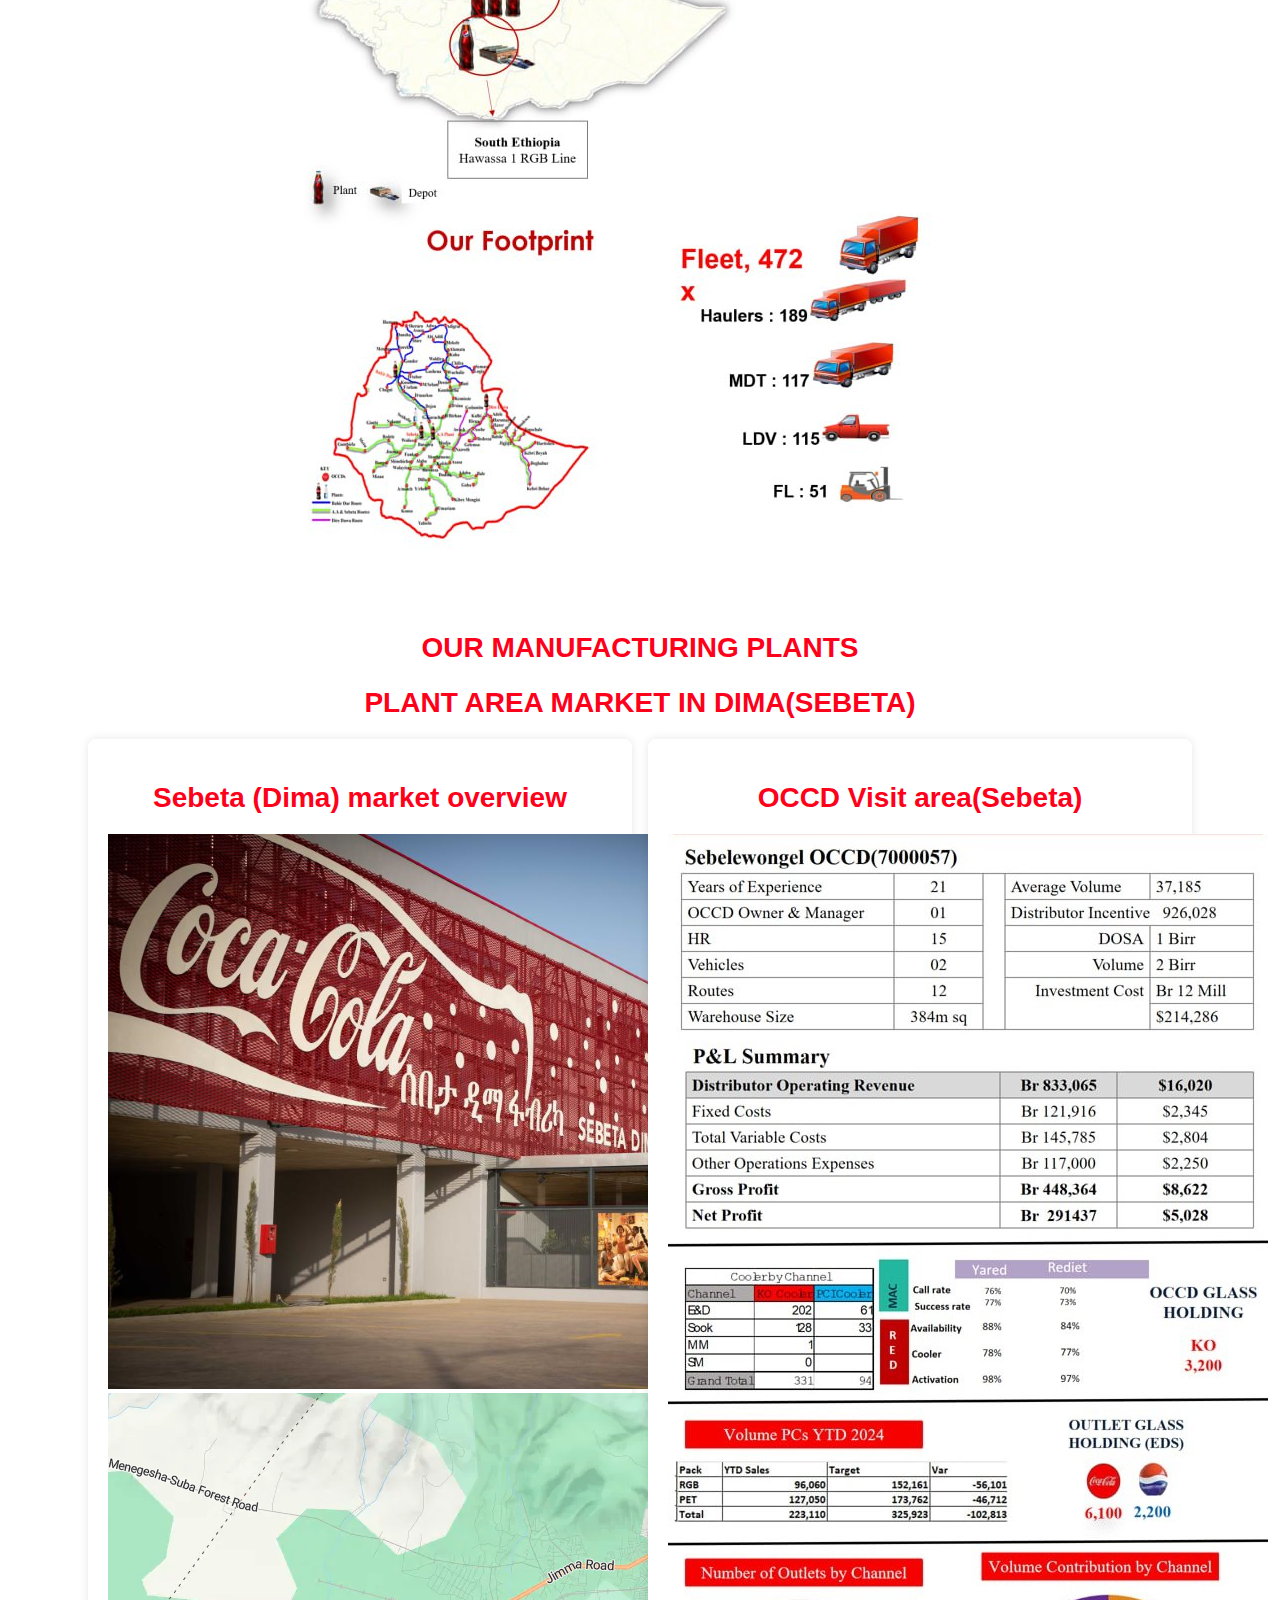
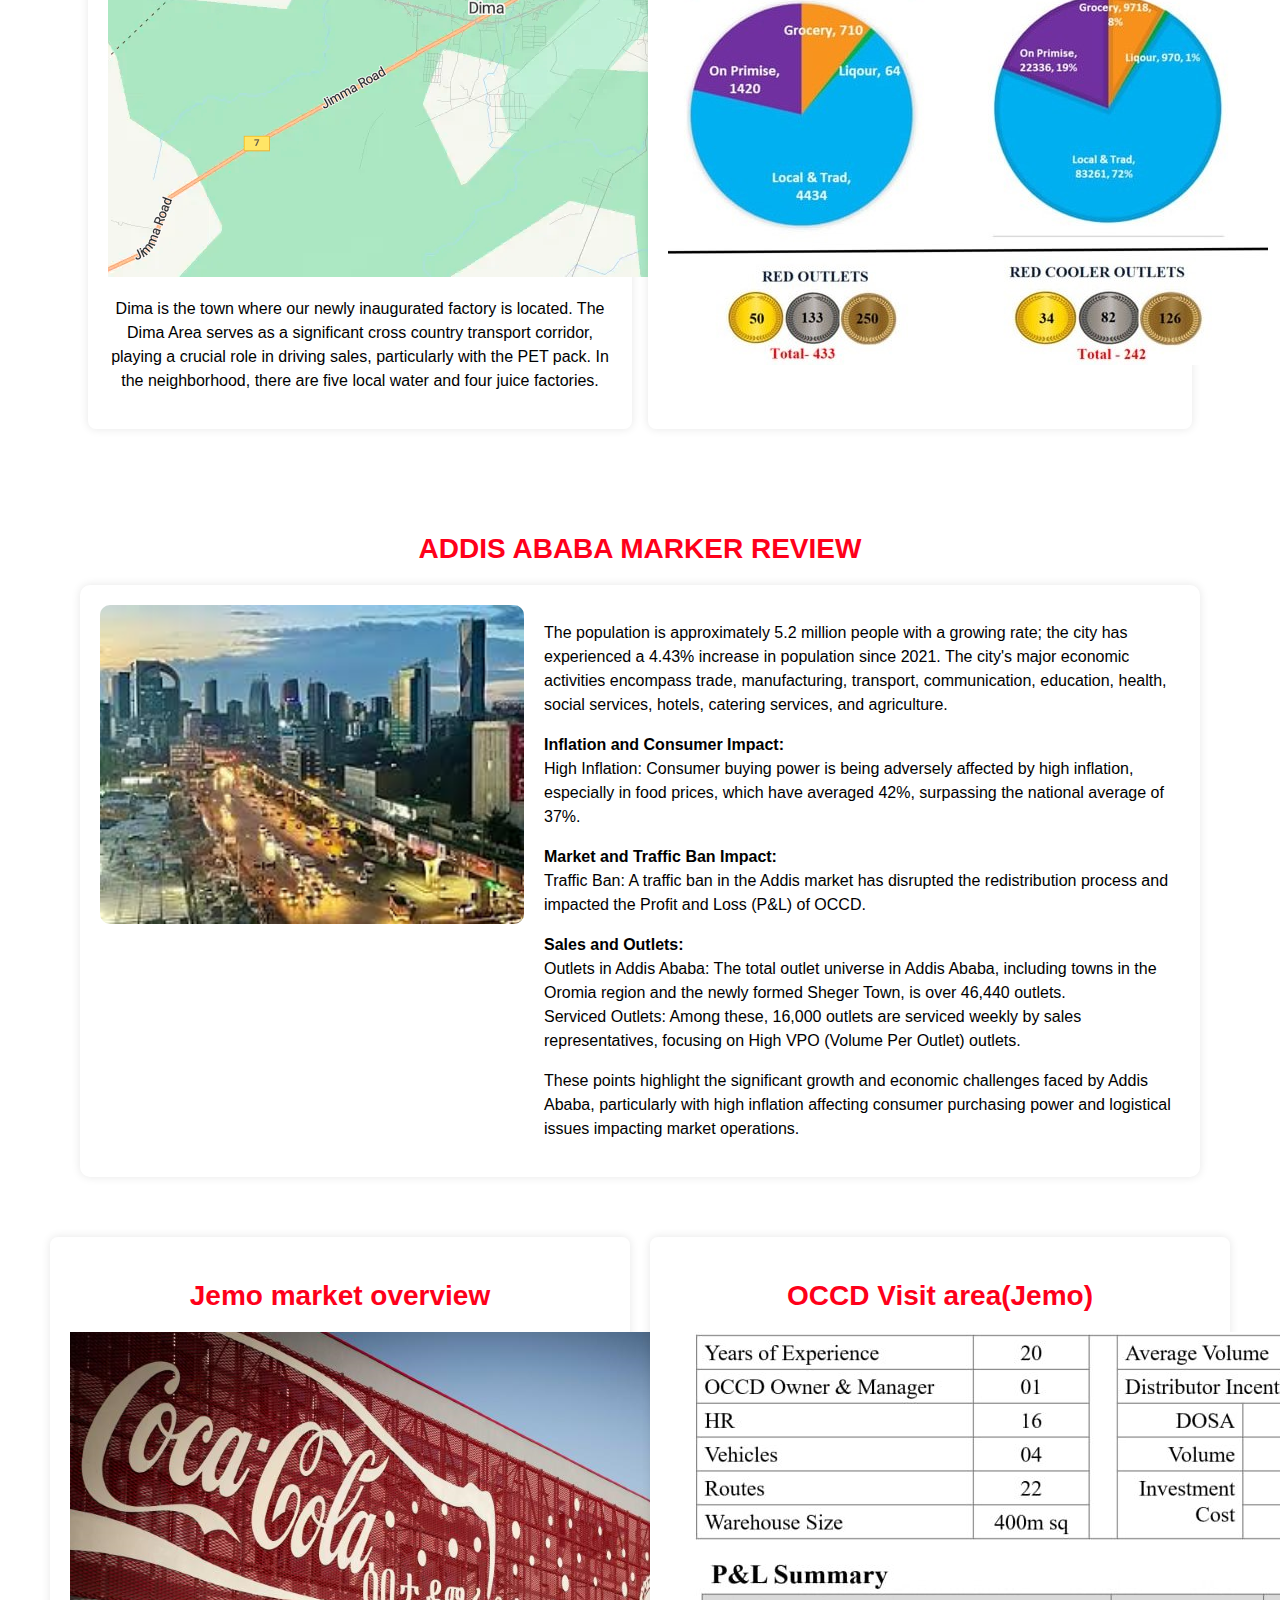
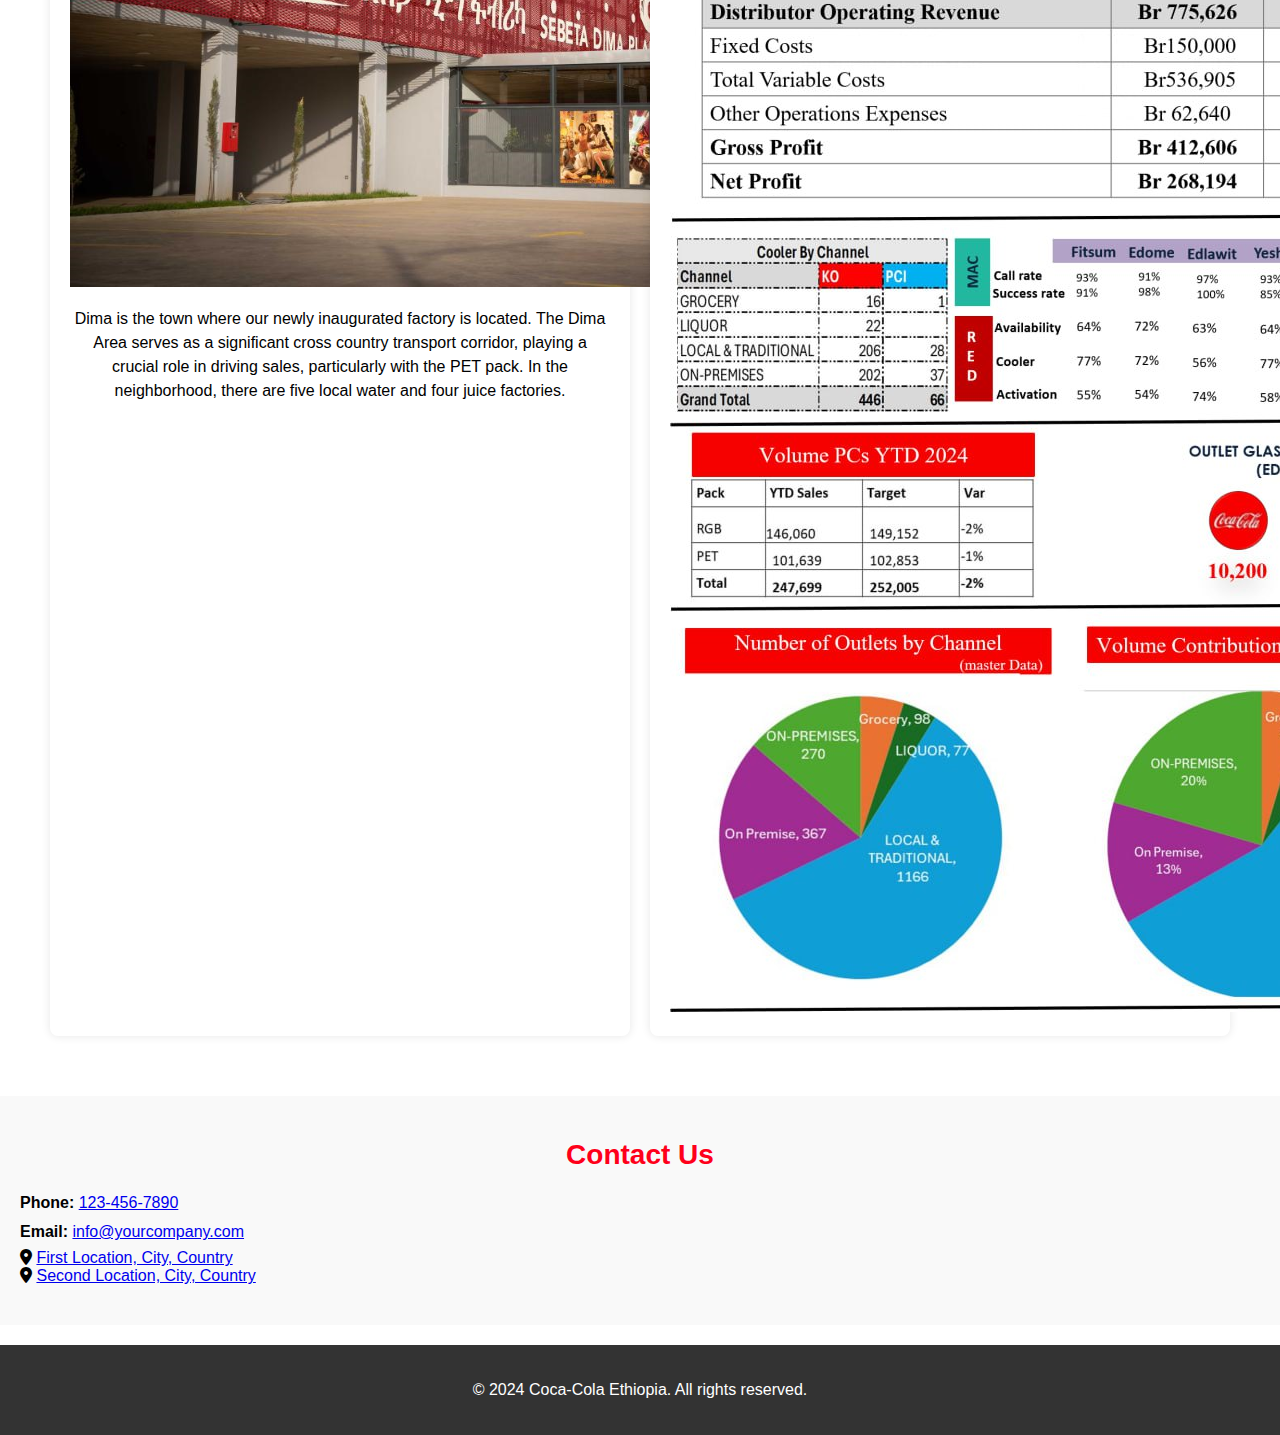
==== commit 9b0fbfff: "commit" ====
--- a/index.html
+++ b/index.html
@@ -1,110 +1,159 @@
 <!DOCTYPE html>
 <html lang="en">
-  <head>
-    <meta charset="UTF-8" />
-    <meta name="viewport" content="width=device-width, initial-scale=1.0" />
-    <title>Coca-Cola Ethiopia</title>
-    <link rel="stylesheet" href="style.css" />
-    <link rel="stylesheet"  href="https://cdnjs.cloudflare.com/ajax/libs/font-awesome/6.5.2/css/all.min.css">
-    
-  </head>
-  <body>
-    <header>
-      <img src="images/coca_bottle.png"/>
-      <img src="images/coca logo-.png" alt="Addis Ababa" />
-      <h1>Beverages Africa</h1>
-      
-    </header>
 
-    <nav>
-      <a href="#home">Home</a>
-      <a href="#about">About </a>
-      <a href="#description">Description</a>
-      <a href="#contact">Contact</a>
-    </nav>
+<head>
+  <meta charset="UTF-8" />
+  <meta name="viewport" content="width=device-width, initial-scale=1.0" />
+  <title>Coca-Cola Ethiopia</title>
+  <link rel="stylesheet" href="style.css" />
+  <link rel="stylesheet" href="https://cdnjs.cloudflare.com/ajax/libs/font-awesome/6.5.2/css/all.min.css">
 
-    <section id="home">
-      <h2>
-        Welcome to EABSC Digital booklet Your source for company information
-      </h2>
+</head>
+
+<body>
+  <header>
+    <img src="images/cocacola_logo2.png" alt="Addis Ababa" />
+    <img src="images/coca logo-2.png" />
+    <h1>Beverages Africa</h1>
+  </header>
+
+  <nav>
+    <a href="#home">Home</a>
+    <a href="#about">About </a>
+    <a href="#description">Competitor Comparison</a>
+    <a href="#contact">Contact</a>
+  </nav>
+
+  <section id="home">
+    <h2>
+      Welcome to EABSC Digital booklet Your source for company information
+    </h2>
+  </section>
+
+  <section id="about">
+    <h2>About</h2>
+    <p>
+      Ethiopia is one of the world's oldest nations with a
+      rich history dating back to the Aksumite Empire around 100 AD. Known as
+      the cradle of humanity, it has a long tradition of Christianity and a
+      unique script, Ge'ez. The country was never colonized, maintaining its
+      independence except for a brief Italian occupation from 1936 to 1941.
+      Overview of Ethiopia Located in the Horn of Africa, Ethiopia is the
+      second-most populous nation in Africa with over 115 million people. Its
+      capital, Addis Ababa, is the political and economic hub. Ethiopia is
+      known for its diverse cultures, languages, and landscapes, ranging from
+      highlands to lowland deserts. FMCG Sector in Ethiopia The FMCG sector in
+      Ethiopia, which includes products like food, beverages, and personal
+      care items, began to grow significantly in the late 20th century. Key
+      drivers of this growth include urbanization, rising disposable incomes,
+      and changing consumer preferences. Major international brands like
+      Coca-Cola, Unilever, and Nestlé have established a strong presence.<br />
+      <b>Challenges and Opportunities Challenges:</b> Inadequate
+      infrastructure Complex regulatory environment Inefficient supply chains
+      Limited consumer awareness in rural areas Opportunities: Growing middle
+      class Rapid urbanization Digital transformation Encouragement of local
+      production
+    </p>
+  </section>
+
+  <section id="description">
+    <h2>Competitor Comparison</h2>
+    <div class="image-container">
+      <img src="images/comparison.jpg" />
+    </div>
+
+
+    <!-- <section id="dima" >
+  <h2>Sebeta (Dima) market overview</h2>
+  <p>Dima is the town where our newly inaugurated factory is located.
+    The Dima Area serves as a significant cross country transport corridor, playing a crucial role in driving sales, particularly with the PET pack.  
+    In the neighborhood, there are five local water and four juice factories.
+    </p>
+    <h2>OCCD Visit area(Sebeta)</h2>
+    <img src="images/sebeta.jpg"/> -->
+    <section>
+      <h2>OUR MANUFACTURING PLANTS</h2>
+      <h2>PLANT AREA MARKET IN DIMA(SEBETA)</h2>
+      <div class="building-container">
+        <div class="building">
+          <h2>Sebeta (Dima) market overview</h2>
+          <img src="images/dima.png">
+          <img src="images/dimalocation.png"/>
+          <p>Dima is the town where our newly inaugurated factory is located.
+            The Dima Area serves as a significant cross country transport corridor, playing a crucial role in driving
+            sales, particularly with the PET pack.
+            In the neighborhood, there are five local water and four juice factories.</p>
+        </div>
+
+        <div class="building">
+          <h2>OCCD Visit area(Sebeta)</h2>
+          <img src="images/sebeta.jpg">
+        </div>
+      </div>
+
+    </section>
+      <section >
+        <h2> ADDIS ABABA MARKER REVIEW</h2>
+        <div class="city-overview">
+        <img src="images/AA.jpg" >
+        <div class="description">
+            <p>
+                The population is approximately 5.2 million people with a growing rate; the city has experienced a 4.43% increase in population since 2021. The city's major economic activities encompass trade, manufacturing, transport, communication, education, health, social services, hotels, catering services, and agriculture.
+            </p>
+            <p>
+                <b>Inflation and Consumer Impact:</b><br>
+                High Inflation: Consumer buying power is being adversely affected by high inflation, especially in food prices, which have averaged 42%, surpassing the national average of 37%.
+            </p>
+            <p>
+                <b>Market and Traffic Ban Impact:</b><br>
+                Traffic Ban: A traffic ban in the Addis market has disrupted the redistribution process and impacted the Profit and Loss (P&L) of OCCD.
+            </p>
+            <p>
+                <b>Sales and Outlets:</b><br>
+                Outlets in Addis Ababa: The total outlet universe in Addis Ababa, including towns in the Oromia region and the newly formed Sheger Town, is over 46,440 outlets.<br>
+                Serviced Outlets: Among these, 16,000 outlets are serviced weekly by sales representatives, focusing on High VPO (Volume Per Outlet) outlets.
+            </p>
+            <p>
+                These points highlight the significant growth and economic challenges faced by Addis Ababa, particularly with high inflation affecting consumer purchasing power and logistical issues impacting market operations.
+            </p>
+        </div>
+      </div>
     </section>
 
-    <section id="about">
-      <h2>About</h2>
-      <p>
-        Ethiopia is one of the world's oldest nations with a
-        rich history dating back to the Aksumite Empire around 100 AD. Known as
-        the cradle of humanity, it has a long tradition of Christianity and a
-        unique script, Ge'ez. The country was never colonized, maintaining its
-        independence except for a brief Italian occupation from 1936 to 1941.
-        Overview of Ethiopia Located in the Horn of Africa, Ethiopia is the
-        second-most populous nation in Africa with over 115 million people. Its
-        capital, Addis Ababa, is the political and economic hub. Ethiopia is
-        known for its diverse cultures, languages, and landscapes, ranging from
-        highlands to lowland deserts. FMCG Sector in Ethiopia The FMCG sector in
-        Ethiopia, which includes products like food, beverages, and personal
-        care items, began to grow significantly in the late 20th century. Key
-        drivers of this growth include urbanization, rising disposable incomes,
-        and changing consumer preferences. Major international brands like
-        Coca-Cola, Unilever, and Nestlé have established a strong presence.<br />
-        <b>Challenges and Opportunities Challenges:</b> Inadequate
-        infrastructure Complex regulatory environment Inefficient supply chains
-        Limited consumer awareness in rural areas Opportunities: Growing middle
-        class Rapid urbanization Digital transformation Encouragement of local
-        production
-      </p>
-    </section>
-
-    <section id="description">
-      <h2>Description</h2>
-
-      <h2>competitor Comparison</h2>
-      <div class="image-container">
-        <img src="images/comparison.jpg" />
-      </div>
-      <p></p>
-
-      <h2>OCCD Visit area(Sebeta)</h2>
-      <div class="image-container">
-        <img src="images/occd sebeta.jpg" />
-      </div>
-
-      <h2>OCCD Visit area(Jemo)</h2>
-      <div class="image-container">
-        <img src="images/occd(jemo).jpg" />
-      </div>
-
-      <h2>Addis Market Overview</h2>
-      <div class="image-container">
-        <img src="images/AA.jpg"  />
-      </div>
-
-      <div class="image-container">
-        <img src="images/AA market review.jpg" />
-      </div>
-      <h2>Picture of Success Activation</h2>
-      <div class="image-container">
-        <img src="images/picture_success.jpg" width: 300px; height: 200px; />
-      </div>
+      <div class="building-container">
+        <div class="building">
+          <h2>Jemo market overview</h2>
+          <img src="images/dima.png">
+          <p>Dima is the town where our newly inaugurated factory is located.
+            The Dima Area serves as a significant cross country transport corridor, playing a crucial role in driving sales, particularly with the PET pack.  
+            In the neighborhood, there are five local water and four juice factories.</p>
+        </div>
+      
+        <div class="building">
+          <h2>OCCD Visit area(Jemo)</h2>
+          <img src="images/occd(jemo).jpg" />
+        </div>
     </section>
     <section id="contact">
       <h2>Contact Us</h2>
       <div class="contact-info">
         <p><strong>Phone:</strong> <a href="tel:+1234567890">123-456-7890</a></p>
-    <p><strong>Email:</strong> <a href="mailto:info@yourcompany.com">info@yourcompany.com</a></p>
+        <p><strong>Email:</strong> <a href="mailto:info@yourcompany.com">info@yourcompany.com</a></p>
         <div class="locations">
           <i class="fas fa-location-dot"></i>
-        <a href="https://www.google.com/maps/place/First+Location" target="_blank">First Location, City, Country</a>
+          <a href="https://www.google.com/maps/place/First+Location" target="_blank">First Location, City, Country</a>
+        </div>
+        <div class="location">
+          <i class="fas fa-location-dot"></i>
+          <a href="https://www.google.com/maps/place/Second+Location" target="_blank">Second Location, City, Country</a>
+        </div>
+
       </div>
-      <div class="location">
-        <i class="fas fa-location-dot"></i>
-        <a href="https://www.google.com/maps/place/Second+Location" target="_blank">Second Location, City, Country</a>
-        </div>
-     
     </section>
 
     <footer>
       <p>&copy; 2024 Coca-Cola Ethiopia. All rights reserved.</p>
     </footer>
-  </body>
-</html>
+</body>
+
+</html>--- a/style.css
+++ b/style.css
@@ -36,6 +36,10 @@
 section {
   padding: 40px;
 }
+#dima{
+  display: flex;
+  text-align: center;
+}
 
 section h2 {
   color: #fe001a;
@@ -60,6 +64,40 @@
 .image-container img {
   max-width: 100%;
   height: auto;
+}
+.building-container {
+  display: flex;
+  justify-content: space-around;
+  margin-top: 20px;
+}
+
+.building {
+  width: 45%;
+  padding: 20px;
+  background-color: #fff;
+  border-radius: 8px;
+  box-shadow: 0 0 10px rgba(0, 0, 0, 0.1);
+  text-align: center;
+}
+.city-overview {
+  display: flex;
+  align-items: flex-start;
+  background-color: white;
+  padding: 20px;
+  box-shadow: 0 0 10px rgba(0, 0, 0, 0.1);
+  border-radius: 10px;
+}
+
+.city-overview img {
+  flex: 2;
+  width: 100%;
+  height: auto;
+  margin-right: 20px;
+  border-radius: 10px;
+}
+
+.city-overview .description {
+  flex: 3;
 }
 
 .chart-container {
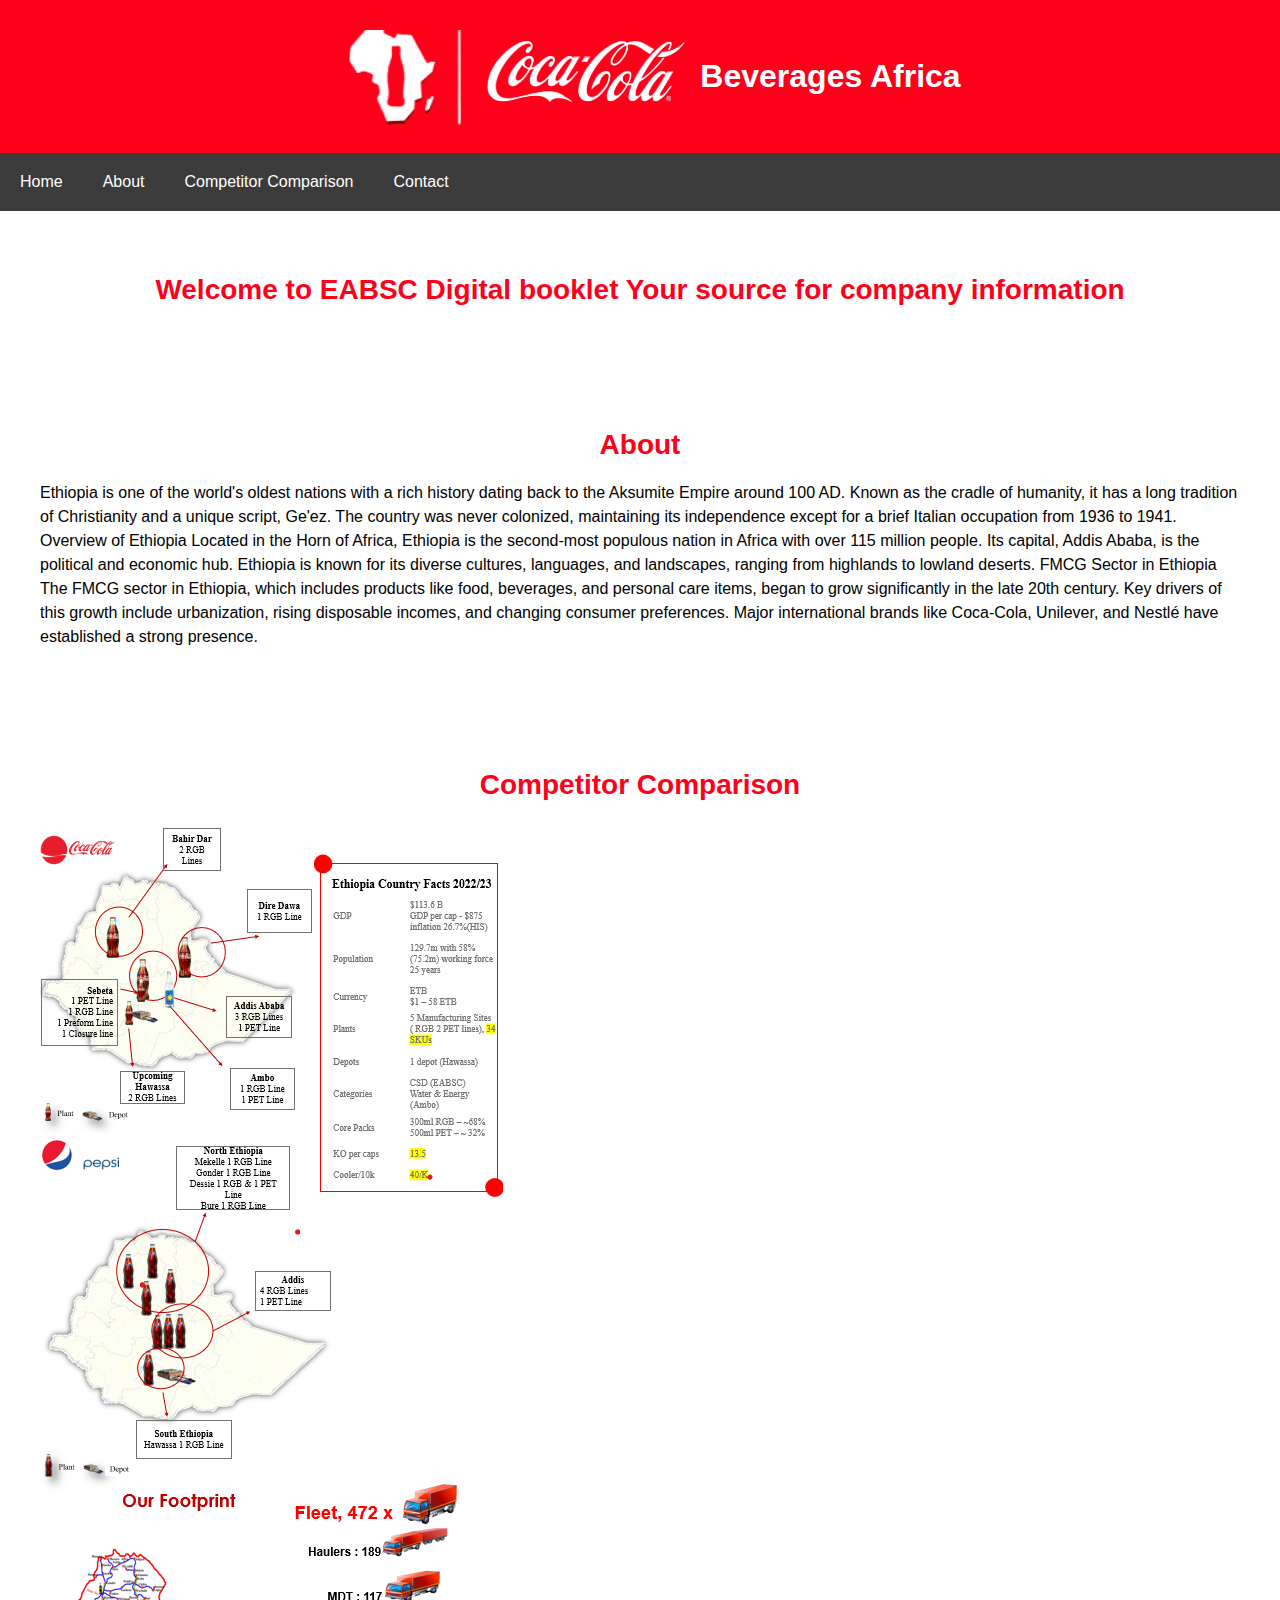
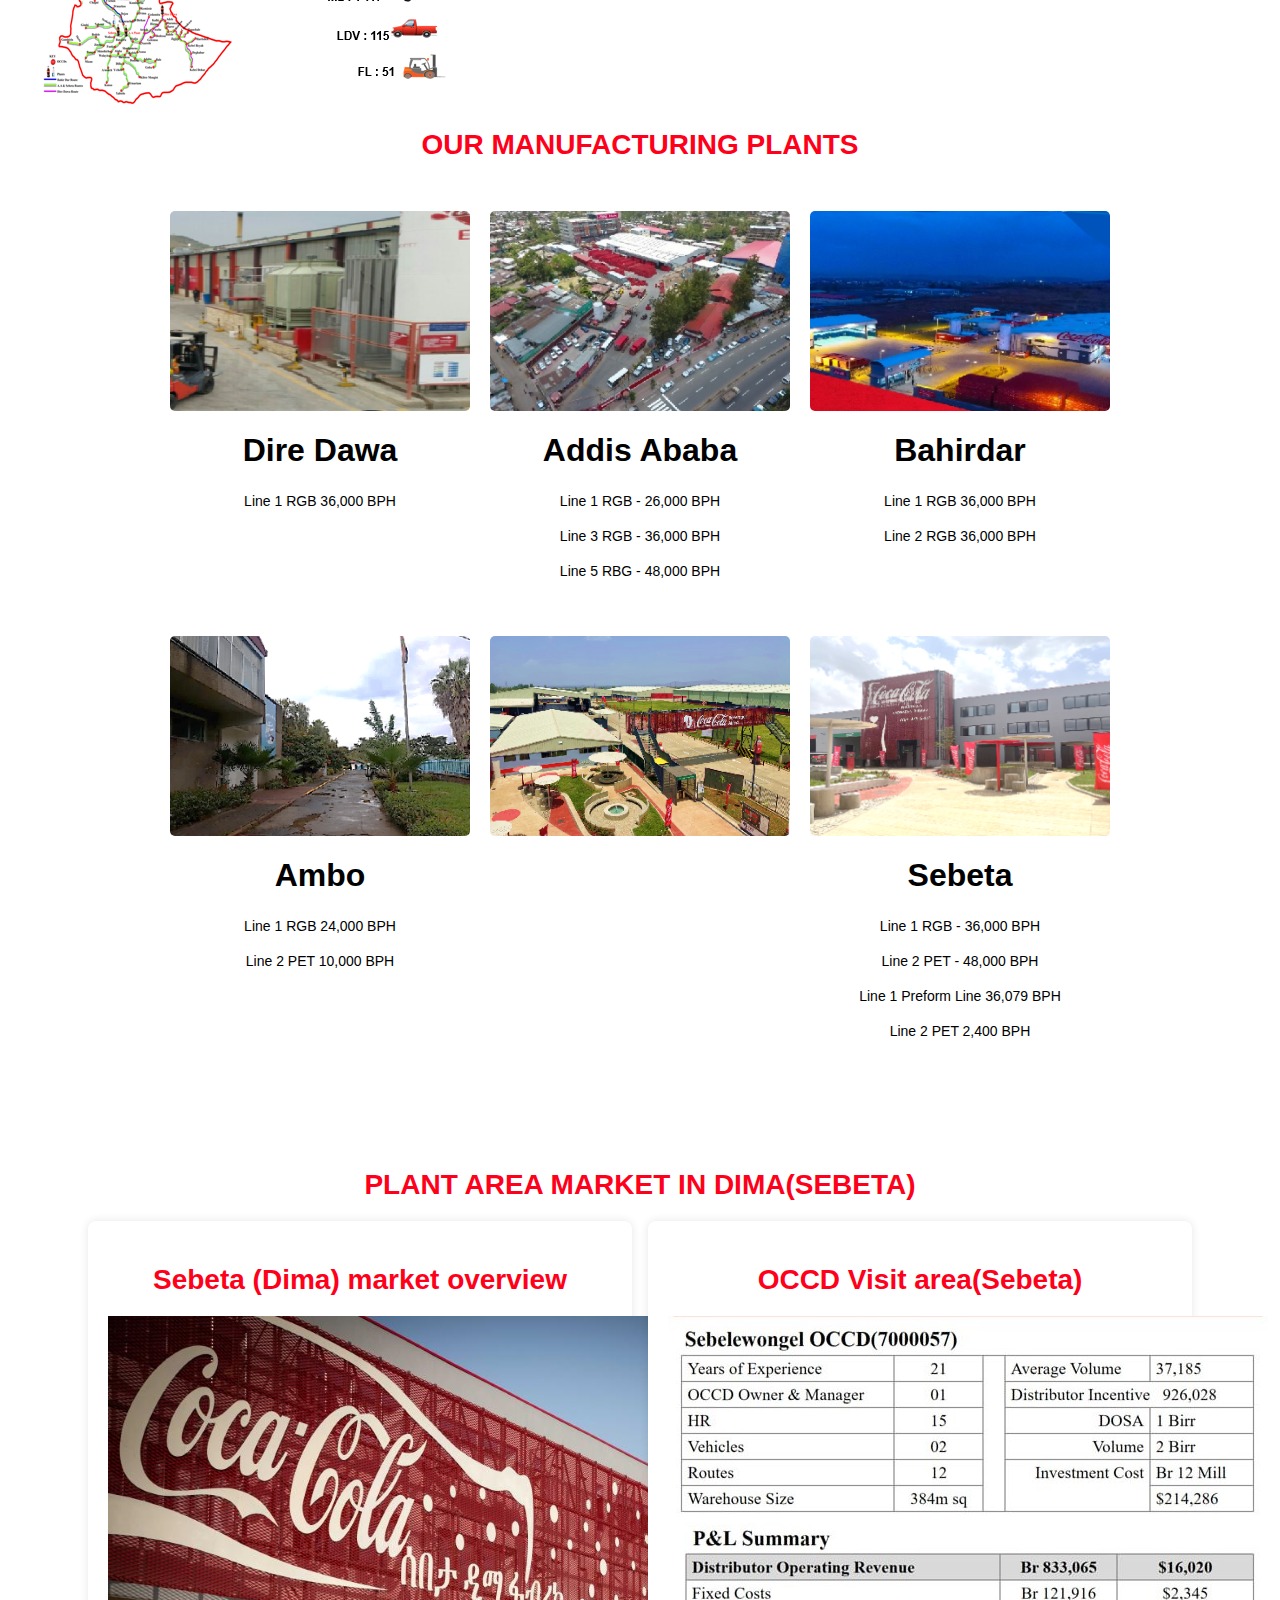
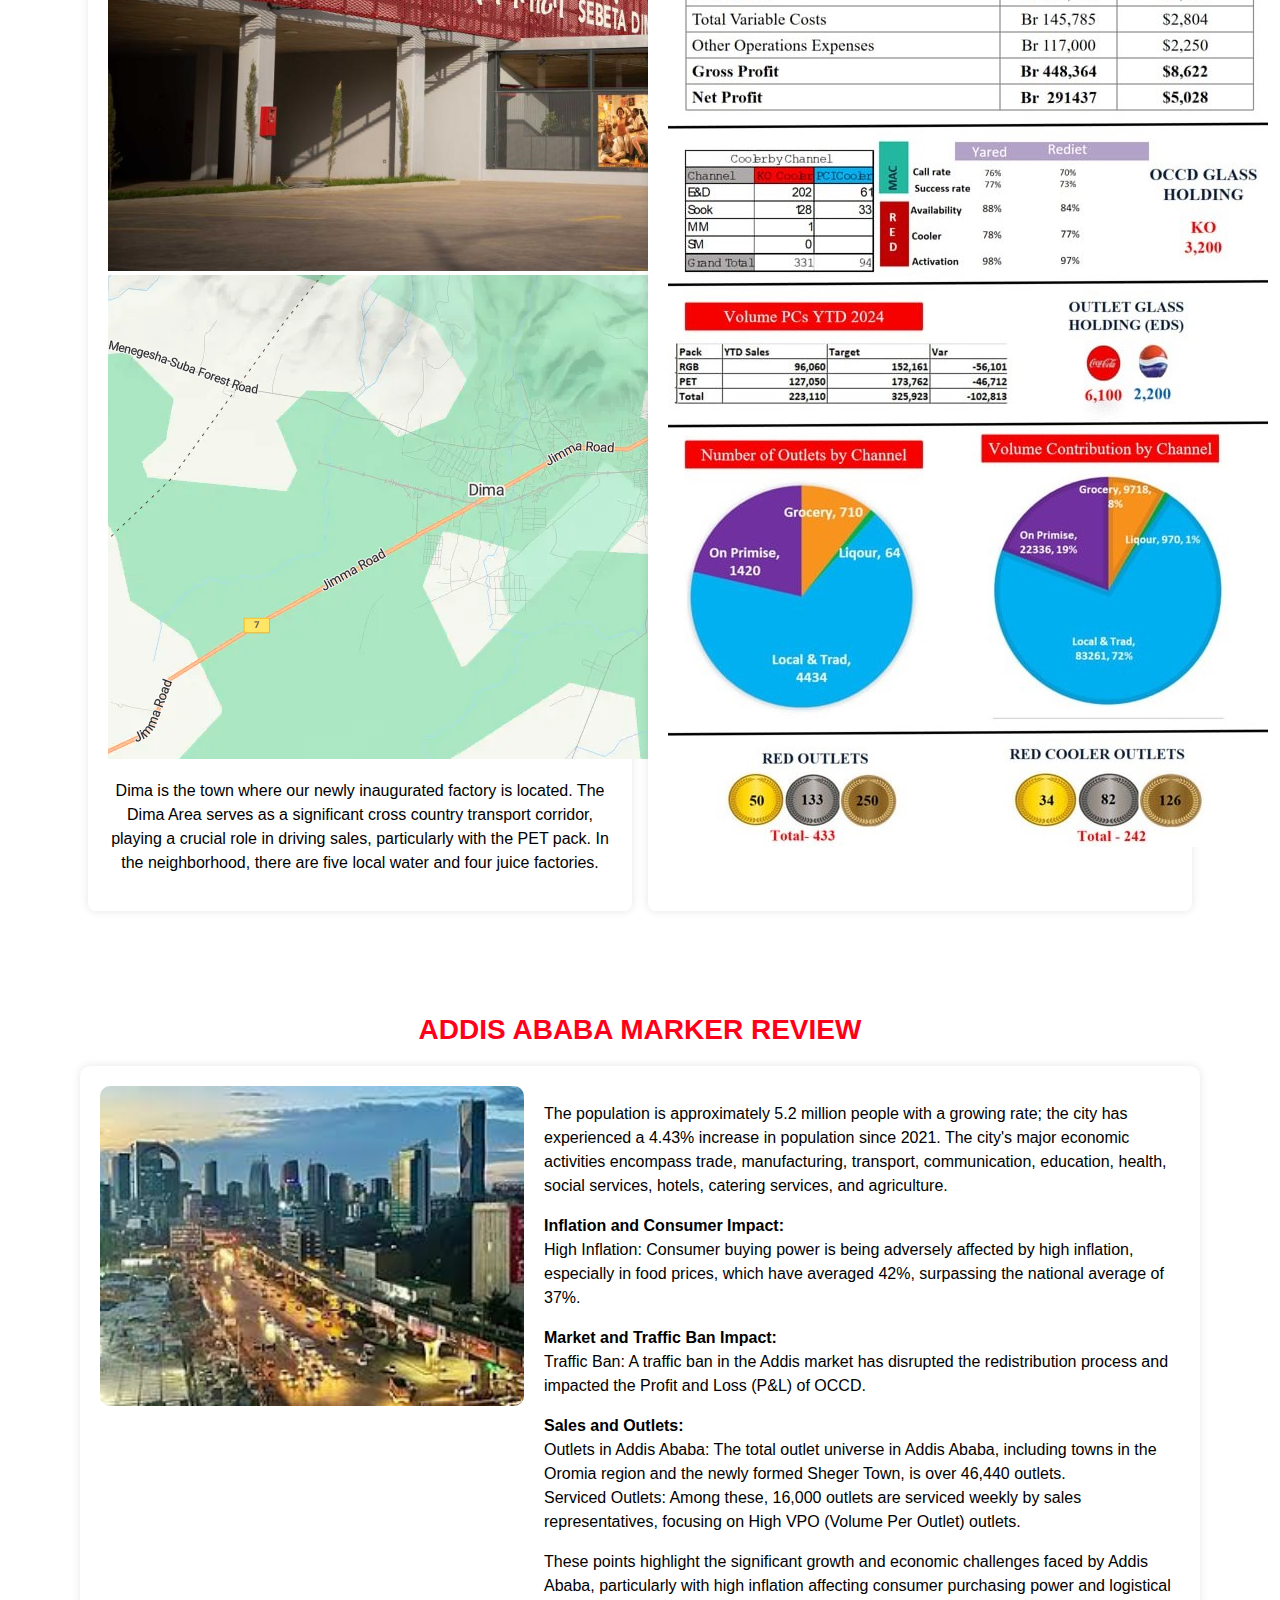
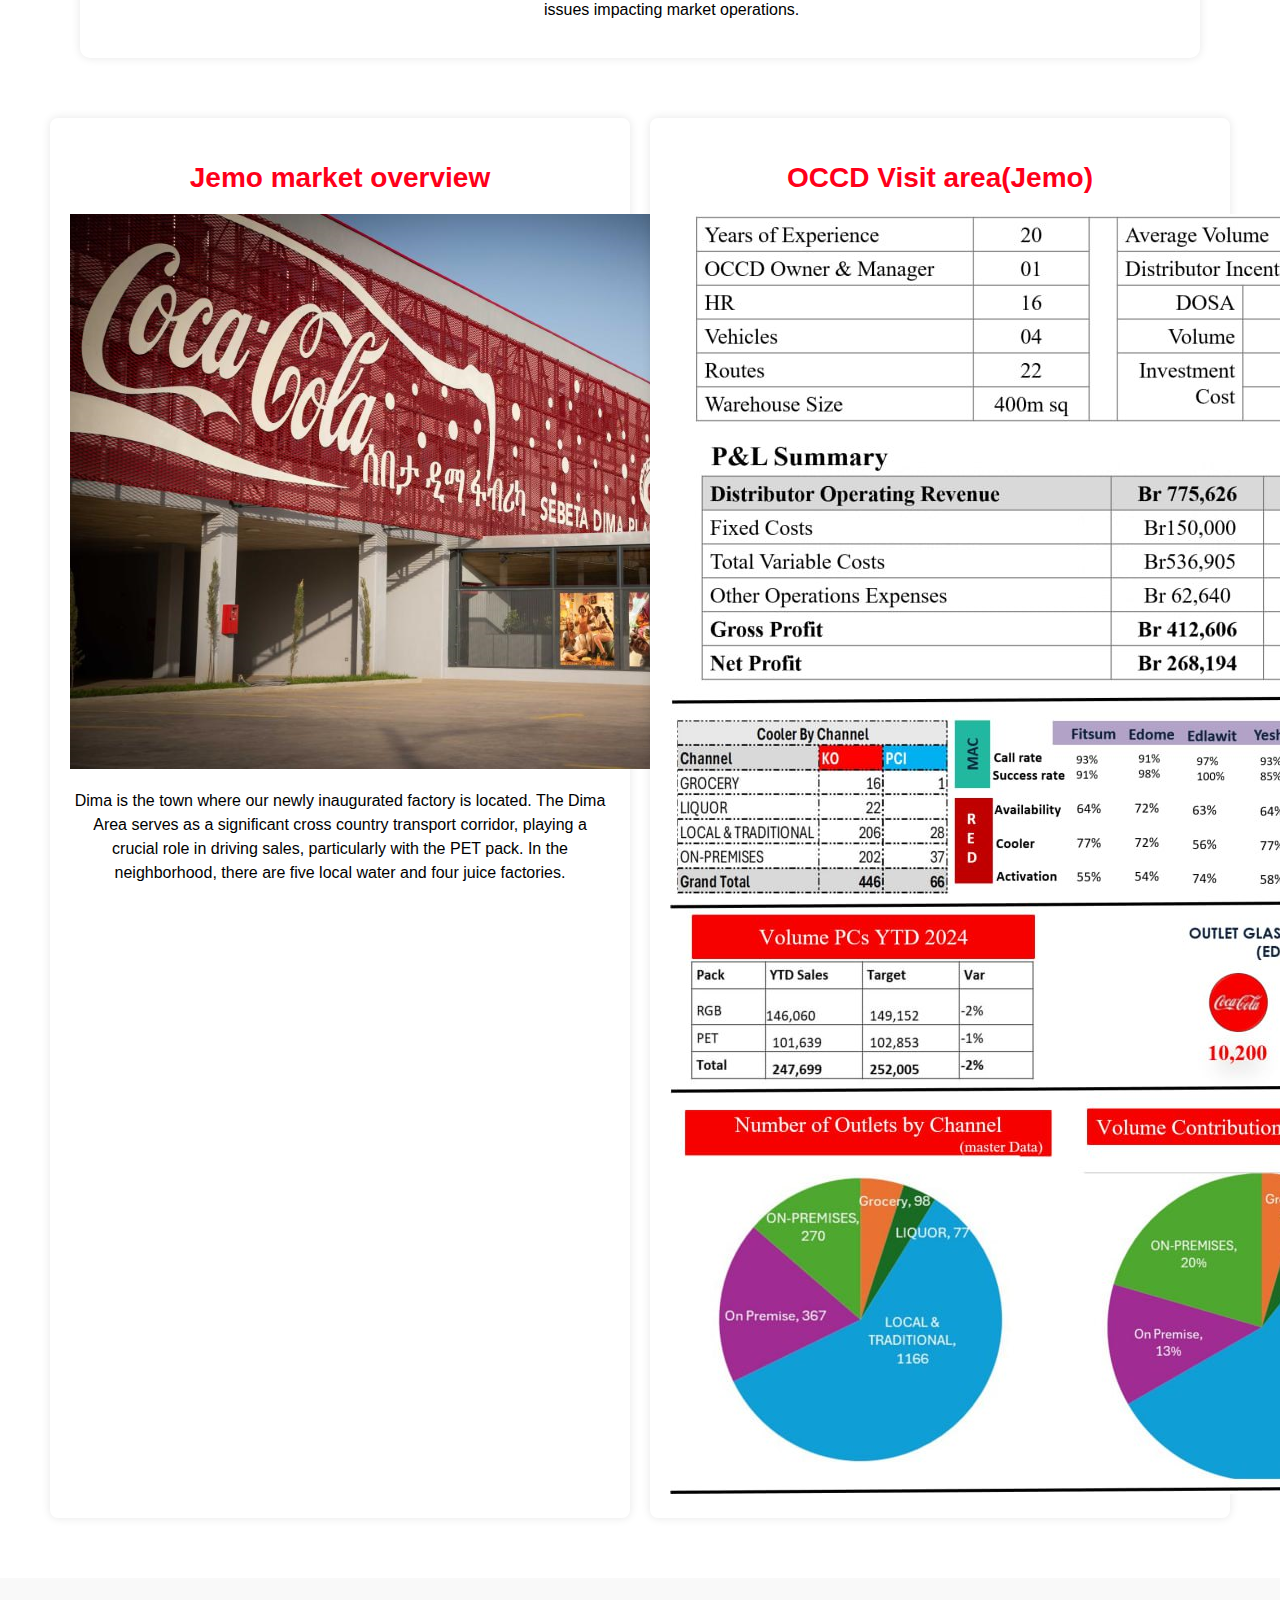
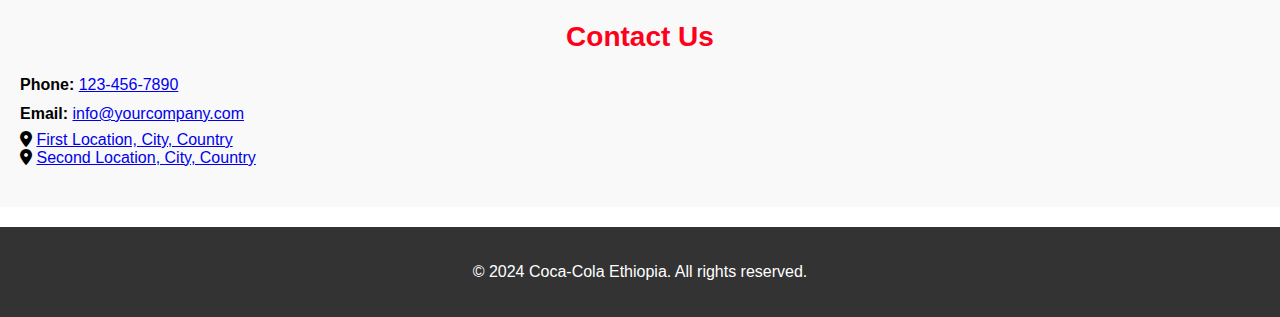
==== commit 91d70a08: "commit" ====
--- a/index.html
+++ b/index.html
@@ -48,37 +48,84 @@
       drivers of this growth include urbanization, rising disposable incomes,
       and changing consumer preferences. Major international brands like
       Coca-Cola, Unilever, and Nestlé have established a strong presence.<br />
-      <b>Challenges and Opportunities Challenges:</b> Inadequate
-      infrastructure Complex regulatory environment Inefficient supply chains
-      Limited consumer awareness in rural areas Opportunities: Growing middle
-      class Rapid urbanization Digital transformation Encouragement of local
-      production
+
     </p>
   </section>
 
   <section id="description">
     <h2>Competitor Comparison</h2>
     <div class="image-container">
-      <img src="images/comparison.jpg" />
-    </div>
-
-
-    <!-- <section id="dima" >
-  <h2>Sebeta (Dima) market overview</h2>
-  <p>Dima is the town where our newly inaugurated factory is located.
-    The Dima Area serves as a significant cross country transport corridor, playing a crucial role in driving sales, particularly with the PET pack.  
-    In the neighborhood, there are five local water and four juice factories.
-    </p>
-    <h2>OCCD Visit area(Sebeta)</h2>
-    <img src="images/sebeta.jpg"/> -->
+      <img src="images/comparison3.png" />
+    </div>
+    <h2>OUR MANUFACTURING PLANTS</h2>
+    <div class="container">
+      <div class="row">
+        <div class="column">
+          <div class="image-wrapper">
+            <img src="images/diredawa.png" alt="Description 1">
+          </div>
+          <h1>Dire Dawa</h1>
+
+          <p>Line 1 RGB 36,000 BPH</p>
+
+        </div>
+        <div class="column">
+          <div class="image-wrapper">
+            <img src="images/addis.png" alt="Description 2">
+          </div>
+          <h1> Addis Ababa</h1>
+          <p> Line 1 RGB - 26,000 BPH</p>
+           <p>Line 3 RGB - 36,000 BPH</p> 
+            <p>Line 5 RBG - 48,000 BPH </p>
+         
+        </div>
+        <div class="column">
+          <div class="image-wrapper">
+            <img src="images/bahirdar.png" alt="Description 3">
+          </div>
+          <h1>Bahirdar</h1>
+          <p>Line 1 RGB 36,000 BPH</p>
+           <p> Line 2 RGB 36,000 BPH</p>
+        </div>
+      </div>
+      <div class="row">
+        <div class="column">
+          <div class="image-wrapper">
+            <img src="images/ambo.png" Description 4">
+          </div>
+          <h1>Ambo</h1>
+          <p>Line 1 RGB 24,000 BPH</p>
+            <p>Line 2 PET  10,000 BPH  </p>          
+          
+        </div>
+        <div class="column">
+          <div class="image-wrapper">
+            <img src="images/s.png" alt="Description 5">
+          </div>
+          
+        </div>
+        <div class="column">
+          <div class="image-wrapper">
+            <img src="images/s2.png" alt="Description 6">
+          </div>
+          <h1>Sebeta</h1>
+          <p>Line 1 RGB - 36,000 BPH</p>
+           <p>Line 2 PET - 48,000 BPH </p> 
+           <p>Line 1 Preform Line 36,079 BPH </p> 
+            <p>Line 2 PET 2,400 BPH </p>        
+        </div>
+      </div>
+    </div>
+    </div>
+    </div>
     <section>
-      <h2>OUR MANUFACTURING PLANTS</h2>
+      
       <h2>PLANT AREA MARKET IN DIMA(SEBETA)</h2>
       <div class="building-container">
         <div class="building">
           <h2>Sebeta (Dima) market overview</h2>
           <img src="images/dima.png">
-          <img src="images/dimalocation.png"/>
+          <img src="images/dimalocation.png" />
           <p>Dima is the town where our newly inaugurated factory is located.
             The Dima Area serves as a significant cross country transport corridor, playing a crucial role in driving
             sales, particularly with the PET pack.
@@ -92,68 +139,76 @@
       </div>
 
     </section>
-      <section >
-        <h2> ADDIS ABABA MARKER REVIEW</h2>
-        <div class="city-overview">
-        <img src="images/AA.jpg" >
+    <section>
+      <h2> ADDIS ABABA MARKER REVIEW</h2>
+      <div class="city-overview">
+        <img src="images/AA.jpg">
         <div class="description">
-            <p>
-                The population is approximately 5.2 million people with a growing rate; the city has experienced a 4.43% increase in population since 2021. The city's major economic activities encompass trade, manufacturing, transport, communication, education, health, social services, hotels, catering services, and agriculture.
-            </p>
-            <p>
-                <b>Inflation and Consumer Impact:</b><br>
-                High Inflation: Consumer buying power is being adversely affected by high inflation, especially in food prices, which have averaged 42%, surpassing the national average of 37%.
-            </p>
-            <p>
-                <b>Market and Traffic Ban Impact:</b><br>
-                Traffic Ban: A traffic ban in the Addis market has disrupted the redistribution process and impacted the Profit and Loss (P&L) of OCCD.
-            </p>
-            <p>
-                <b>Sales and Outlets:</b><br>
-                Outlets in Addis Ababa: The total outlet universe in Addis Ababa, including towns in the Oromia region and the newly formed Sheger Town, is over 46,440 outlets.<br>
-                Serviced Outlets: Among these, 16,000 outlets are serviced weekly by sales representatives, focusing on High VPO (Volume Per Outlet) outlets.
-            </p>
-            <p>
-                These points highlight the significant growth and economic challenges faced by Addis Ababa, particularly with high inflation affecting consumer purchasing power and logistical issues impacting market operations.
-            </p>
+          <p>
+            The population is approximately 5.2 million people with a growing rate; the city has experienced a 4.43%
+            increase in population since 2021. The city's major economic activities encompass trade, manufacturing,
+            transport, communication, education, health, social services, hotels, catering services, and agriculture.
+          </p>
+          <p>
+            <b>Inflation and Consumer Impact:</b><br>
+            High Inflation: Consumer buying power is being adversely affected by high inflation, especially in food
+            prices, which have averaged 42%, surpassing the national average of 37%.
+          </p>
+          <p>
+            <b>Market and Traffic Ban Impact:</b><br>
+            Traffic Ban: A traffic ban in the Addis market has disrupted the redistribution process and impacted the
+            Profit and Loss (P&L) of OCCD.
+          </p>
+          <p>
+            <b>Sales and Outlets:</b><br>
+            Outlets in Addis Ababa: The total outlet universe in Addis Ababa, including towns in the Oromia region and
+            the newly formed Sheger Town, is over 46,440 outlets.<br>
+            Serviced Outlets: Among these, 16,000 outlets are serviced weekly by sales representatives, focusing on High
+            VPO (Volume Per Outlet) outlets.
+          </p>
+          <p>
+            These points highlight the significant growth and economic challenges faced by Addis Ababa, particularly
+            with high inflation affecting consumer purchasing power and logistical issues impacting market operations.
+          </p>
         </div>
       </div>
     </section>
 
-      <div class="building-container">
-        <div class="building">
-          <h2>Jemo market overview</h2>
-          <img src="images/dima.png">
-          <p>Dima is the town where our newly inaugurated factory is located.
-            The Dima Area serves as a significant cross country transport corridor, playing a crucial role in driving sales, particularly with the PET pack.  
-            In the neighborhood, there are five local water and four juice factories.</p>
-        </div>
-      
-        <div class="building">
-          <h2>OCCD Visit area(Jemo)</h2>
-          <img src="images/occd(jemo).jpg" />
-        </div>
-    </section>
-    <section id="contact">
-      <h2>Contact Us</h2>
-      <div class="contact-info">
-        <p><strong>Phone:</strong> <a href="tel:+1234567890">123-456-7890</a></p>
-        <p><strong>Email:</strong> <a href="mailto:info@yourcompany.com">info@yourcompany.com</a></p>
-        <div class="locations">
-          <i class="fas fa-location-dot"></i>
-          <a href="https://www.google.com/maps/place/First+Location" target="_blank">First Location, City, Country</a>
-        </div>
-        <div class="location">
-          <i class="fas fa-location-dot"></i>
-          <a href="https://www.google.com/maps/place/Second+Location" target="_blank">Second Location, City, Country</a>
-        </div>
-
-      </div>
-    </section>
-
-    <footer>
-      <p>&copy; 2024 Coca-Cola Ethiopia. All rights reserved.</p>
-    </footer>
+    <div class="building-container">
+      <div class="building">
+        <h2>Jemo market overview</h2>
+        <img src="images/dima.png">
+        <p>Dima is the town where our newly inaugurated factory is located.
+          The Dima Area serves as a significant cross country transport corridor, playing a crucial role in driving
+          sales, particularly with the PET pack.
+          In the neighborhood, there are five local water and four juice factories.</p>
+      </div>
+
+      <div class="building">
+        <h2>OCCD Visit area(Jemo)</h2>
+        <img src="images/occd(jemo).jpg" />
+      </div>
+  </section>
+  <section id="contact">
+    <h2>Contact Us</h2>
+    <div class="contact-info">
+      <p><strong>Phone:</strong> <a href="tel:+1234567890">123-456-7890</a></p>
+      <p><strong>Email:</strong> <a href="mailto:info@yourcompany.com">info@yourcompany.com</a></p>
+      <div class="locations">
+        <i class="fas fa-location-dot"></i>
+        <a href="https://www.google.com/maps/place/First+Location" target="_blank">First Location, City, Country</a>
+      </div>
+      <div class="location">
+        <i class="fas fa-location-dot"></i>
+        <a href="https://www.google.com/maps/place/Second+Location" target="_blank">Second Location, City, Country</a>
+      </div>
+
+    </div>
+  </section>
+
+  <footer>
+    <p>&copy; 2024 Coca-Cola Ethiopia. All rights reserved.</p>
+  </footer>
 </body>
 
 </html>--- a/style.css
+++ b/style.css
@@ -55,7 +55,7 @@
 /* Image and Chart Styles */
 .image-container {
   display: flex;
-  justify-content: center;
+  justify-content:lefy;
   margin-bottom: 20px;
   width: 100%;
   height: 100%;
@@ -78,6 +78,41 @@
   border-radius: 8px;
   box-shadow: 0 0 10px rgba(0, 0, 0, 0.1);
   text-align: center;
+}
+.container {
+  width: 80%;
+  margin: 0 auto;
+  padding: 20px;
+}
+
+.row {
+  display: flex;
+  justify-content: space-between;
+  margin-bottom: 20px;
+}
+
+.column {
+  flex: 1;
+  padding: 10px;
+  text-align: center;
+}
+
+.image-wrapper {
+  width: 100%;
+  height: 200px; /* Fixed height for consistency */
+  overflow: hidden; /* Hide overflow */
+}
+
+.image-wrapper img {
+  width: 100%;
+  height: 100%;
+  object-fit: cover; /* Ensure the image covers the area while maintaining aspect ratio */
+  border-radius: 5px;
+}
+
+.column p {
+  margin-top: 10px;
+  font-size: 14px;
 }
 .city-overview {
   display: flex;
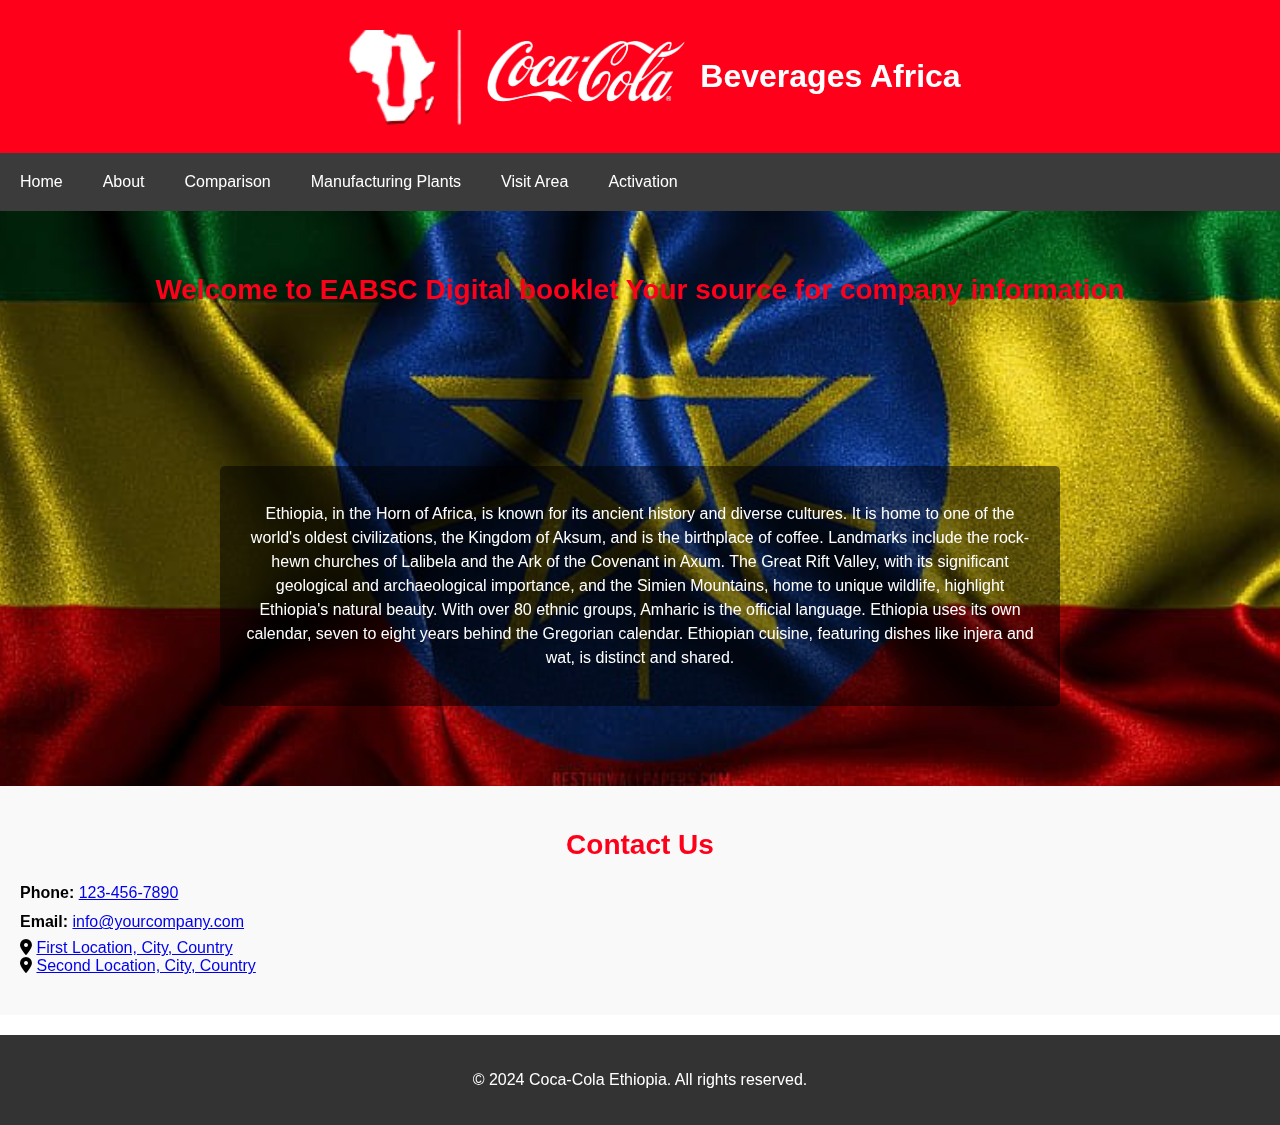
==== commit 5911652d: "commit" ====
--- a/index.html
+++ b/index.html
@@ -1,214 +1,131 @@
 <!DOCTYPE html>
 <html lang="en">
+  <head>
+    <meta charset="UTF-8" />
+    <meta name="viewport" content="width=device-width, initial-scale=1.0" />
+    <title>Coca-Cola Ethiopia</title>
+    <link rel="stylesheet" href="style.css" />
+    <link
+      rel="stylesheet"
+      href="https://cdnjs.cloudflare.com/ajax/libs/font-awesome/6.5.2/css/all.min.css"
+    />
+  </head>
 
-<head>
-  <meta charset="UTF-8" />
-  <meta name="viewport" content="width=device-width, initial-scale=1.0" />
-  <title>Coca-Cola Ethiopia</title>
-  <link rel="stylesheet" href="style.css" />
-  <link rel="stylesheet" href="https://cdnjs.cloudflare.com/ajax/libs/font-awesome/6.5.2/css/all.min.css">
+  <body>
+    <header>
+      <img src="images/cocacola_logo2.png" alt="Addis Ababa" />
+      <img src="images/coca logo-2.png" />
+      <h1>Beverages Africa</h1>
+    </header>
 
-</head>
+    <nav>
+      <a href="index.html">Home</a>
+      <a href="about.html">About </a>
+      <a href="comparison.html"> Comparison</a>
+      <a href="manufacturingplants.html">Manufacturing Plants</a>
+      <a href="visitarea.html">Visit Area</a>
+      <a href="activation.html">Activation</a>
+    </nav>
 
-<body>
-  <header>
-    <img src="images/cocacola_logo2.png" alt="Addis Ababa" />
-    <img src="images/coca logo-2.png" />
-    <h1>Beverages Africa</h1>
-  </header>
+    <section id="home">
+      <h2>
+        Welcome to EABSC Digital booklet Your source for company information
+      </h2>
 
-  <nav>
-    <a href="#home">Home</a>
-    <a href="#about">About </a>
-    <a href="#description">Competitor Comparison</a>
-    <a href="#contact">Contact</a>
-  </nav>
-
-  <section id="home">
-    <h2>
-      Welcome to EABSC Digital booklet Your source for company information
-    </h2>
-  </section>
-
-  <section id="about">
-    <h2>About</h2>
-    <p>
-      Ethiopia is one of the world's oldest nations with a
-      rich history dating back to the Aksumite Empire around 100 AD. Known as
-      the cradle of humanity, it has a long tradition of Christianity and a
-      unique script, Ge'ez. The country was never colonized, maintaining its
-      independence except for a brief Italian occupation from 1936 to 1941.
-      Overview of Ethiopia Located in the Horn of Africa, Ethiopia is the
-      second-most populous nation in Africa with over 115 million people. Its
-      capital, Addis Ababa, is the political and economic hub. Ethiopia is
-      known for its diverse cultures, languages, and landscapes, ranging from
-      highlands to lowland deserts. FMCG Sector in Ethiopia The FMCG sector in
-      Ethiopia, which includes products like food, beverages, and personal
-      care items, began to grow significantly in the late 20th century. Key
-      drivers of this growth include urbanization, rising disposable incomes,
-      and changing consumer preferences. Major international brands like
-      Coca-Cola, Unilever, and Nestlé have established a strong presence.<br />
-
-    </p>
-  </section>
-
-  <section id="description">
-    <h2>Competitor Comparison</h2>
-    <div class="image-container">
-      <img src="images/comparison3.png" />
-    </div>
-    <h2>OUR MANUFACTURING PLANTS</h2>
-    <div class="container">
-      <div class="row">
-        <div class="column">
-          <div class="image-wrapper">
-            <img src="images/diredawa.png" alt="Description 1">
-          </div>
-          <h1>Dire Dawa</h1>
-
-          <p>Line 1 RGB 36,000 BPH</p>
-
+      <section class="slideshow-section">
+        <div class="slideshow-container">
+          <div
+            class="slide fade"
+            style="background-image: url('images/flag.jpg')"
+          ></div>
+          <div
+            class="slide fade"
+            style="background-image: url('images/lalibela.jpg')"
+          ></div>
+          <div
+            class="slide fade"
+            style="background-image: url('images/buna.jpg')"
+          ></div>
+          <div
+            class="slide fade"
+            style="background-image: url('images/food.jpg')"
+          ></div>
+          <div
+            class="slide fade"
+            style="background-image: url('images/culture.jpg')"
+          ></div>
+          <div
+            class="slide fade"
+            style="background-image: url('images/bluenile.jpg')"
+          ></div>
+          <div
+            class="slide fade"
+            style="background-image: url('images/axum.jpg')"
+          ></div>
+          <div
+            class="slide fade"
+            style="background-image: url('images/zinjero.jpg')"
+          ></div>
+          <div
+            class="slide fade"
+            style="background-image: url('images/nyala.jpg')"
+          ></div>
+          <div
+            class="slide fade"
+            style="background-image: url('images/redfox.jpg')"
+          ></div>
         </div>
-        <div class="column">
-          <div class="image-wrapper">
-            <img src="images/addis.png" alt="Description 2">
-          </div>
-          <h1> Addis Ababa</h1>
-          <p> Line 1 RGB - 26,000 BPH</p>
-           <p>Line 3 RGB - 36,000 BPH</p> 
-            <p>Line 5 RBG - 48,000 BPH </p>
-         
-        </div>
-        <div class="column">
-          <div class="image-wrapper">
-            <img src="images/bahirdar.png" alt="Description 3">
-          </div>
-          <h1>Bahirdar</h1>
-          <p>Line 1 RGB 36,000 BPH</p>
-           <p> Line 2 RGB 36,000 BPH</p>
-        </div>
-      </div>
-      <div class="row">
-        <div class="column">
-          <div class="image-wrapper">
-            <img src="images/ambo.png" Description 4">
-          </div>
-          <h1>Ambo</h1>
-          <p>Line 1 RGB 24,000 BPH</p>
-            <p>Line 2 PET  10,000 BPH  </p>          
-          
-        </div>
-        <div class="column">
-          <div class="image-wrapper">
-            <img src="images/s.png" alt="Description 5">
-          </div>
-          
-        </div>
-        <div class="column">
-          <div class="image-wrapper">
-            <img src="images/s2.png" alt="Description 6">
-          </div>
-          <h1>Sebeta</h1>
-          <p>Line 1 RGB - 36,000 BPH</p>
-           <p>Line 2 PET - 48,000 BPH </p> 
-           <p>Line 1 Preform Line 36,079 BPH </p> 
-            <p>Line 2 PET 2,400 BPH </p>        
-        </div>
-      </div>
-    </div>
-    </div>
-    </div>
-    <section>
-      
-      <h2>PLANT AREA MARKET IN DIMA(SEBETA)</h2>
-      <div class="building-container">
-        <div class="building">
-          <h2>Sebeta (Dima) market overview</h2>
-          <img src="images/dima.png">
-          <img src="images/dimalocation.png" />
-          <p>Dima is the town where our newly inaugurated factory is located.
-            The Dima Area serves as a significant cross country transport corridor, playing a crucial role in driving
-            sales, particularly with the PET pack.
-            In the neighborhood, there are five local water and four juice factories.</p>
-        </div>
-
-        <div class="building">
-          <h2>OCCD Visit area(Sebeta)</h2>
-          <img src="images/sebeta.jpg">
-        </div>
-      </div>
-
+      </section>
+      <script src="script.js"></script>
     </section>
     <section>
-      <h2> ADDIS ABABA MARKER REVIEW</h2>
-      <div class="city-overview">
-        <img src="images/AA.jpg">
-        <div class="description">
-          <p>
-            The population is approximately 5.2 million people with a growing rate; the city has experienced a 4.43%
-            increase in population since 2021. The city's major economic activities encompass trade, manufacturing,
-            transport, communication, education, health, social services, hotels, catering services, and agriculture.
-          </p>
-          <p>
-            <b>Inflation and Consumer Impact:</b><br>
-            High Inflation: Consumer buying power is being adversely affected by high inflation, especially in food
-            prices, which have averaged 42%, surpassing the national average of 37%.
-          </p>
-          <p>
-            <b>Market and Traffic Ban Impact:</b><br>
-            Traffic Ban: A traffic ban in the Addis market has disrupted the redistribution process and impacted the
-            Profit and Loss (P&L) of OCCD.
-          </p>
-          <p>
-            <b>Sales and Outlets:</b><br>
-            Outlets in Addis Ababa: The total outlet universe in Addis Ababa, including towns in the Oromia region and
-            the newly formed Sheger Town, is over 46,440 outlets.<br>
-            Serviced Outlets: Among these, 16,000 outlets are serviced weekly by sales representatives, focusing on High
-            VPO (Volume Per Outlet) outlets.
-          </p>
-          <p>
-            These points highlight the significant growth and economic challenges faced by Addis Ababa, particularly
-            with high inflation affecting consumer purchasing power and logistical issues impacting market operations.
-          </p>
+      <div class="text-overlay">
+        <p>
+          Ethiopia, in the Horn of Africa, is known for its ancient history and
+          diverse cultures. It is home to one of the world's oldest
+          civilizations, the Kingdom of Aksum, and is the birthplace of coffee.
+          Landmarks include the rock-hewn churches of Lalibela and the Ark of
+          the Covenant in Axum. The Great Rift Valley, with its significant
+          geological and archaeological importance, and the Simien Mountains,
+          home to unique wildlife, highlight Ethiopia's natural beauty. With
+          over 80 ethnic groups, Amharic is the official language. Ethiopia uses
+          its own calendar, seven to eight years behind the Gregorian calendar.
+          Ethiopian cuisine, featuring dishes like injera and wat, is distinct
+          and shared.
+        </p>
+      </div>
+    </section>
+    <section id="contact">
+      <h2>Contact Us</h2>
+      <div class="contact-info">
+        <p>
+          <strong>Phone:</strong> <a href="tel:+1234567890">123-456-7890</a>
+        </p>
+        <p>
+          <strong>Email:</strong>
+          <a href="mailto:info@yourcompany.com">info@yourcompany.com</a>
+        </p>
+        <div class="locations">
+          <i class="fas fa-location-dot"></i>
+          <a
+            href="https://www.google.com/maps/place/First+Location"
+            target="_blank"
+            >First Location, City, Country</a
+          >
+        </div>
+        <div class="location">
+          <i class="fas fa-location-dot"></i>
+          <a
+            href="https://www.google.com/maps/place/Second+Location"
+            target="_blank"
+            >Second Location, City, Country</a
+          >
         </div>
       </div>
     </section>
 
-    <div class="building-container">
-      <div class="building">
-        <h2>Jemo market overview</h2>
-        <img src="images/dima.png">
-        <p>Dima is the town where our newly inaugurated factory is located.
-          The Dima Area serves as a significant cross country transport corridor, playing a crucial role in driving
-          sales, particularly with the PET pack.
-          In the neighborhood, there are five local water and four juice factories.</p>
-      </div>
-
-      <div class="building">
-        <h2>OCCD Visit area(Jemo)</h2>
-        <img src="images/occd(jemo).jpg" />
-      </div>
-  </section>
-  <section id="contact">
-    <h2>Contact Us</h2>
-    <div class="contact-info">
-      <p><strong>Phone:</strong> <a href="tel:+1234567890">123-456-7890</a></p>
-      <p><strong>Email:</strong> <a href="mailto:info@yourcompany.com">info@yourcompany.com</a></p>
-      <div class="locations">
-        <i class="fas fa-location-dot"></i>
-        <a href="https://www.google.com/maps/place/First+Location" target="_blank">First Location, City, Country</a>
-      </div>
-      <div class="location">
-        <i class="fas fa-location-dot"></i>
-        <a href="https://www.google.com/maps/place/Second+Location" target="_blank">Second Location, City, Country</a>
-      </div>
-
-    </div>
-  </section>
-
-  <footer>
-    <p>&copy; 2024 Coca-Cola Ethiopia. All rights reserved.</p>
-  </footer>
-</body>
-
-</html>+    <footer>
+      <p>&copy; 2024 Coca-Cola Ethiopia. All rights reserved.</p>
+    </footer>
+  </body>
+</html>
--- a/style.css
+++ b/style.css
@@ -2,8 +2,12 @@
   font-family: Arial, sans-serif;
   margin: 0;
   padding: 0;
-}
-
+  
+}
+.list {
+  margin: 0;
+  padding: 0;
+}
 /* Header Styles */
 header {
   background-color: #fe001a;
@@ -51,6 +55,34 @@
 section p {
   line-height: 1.5;
 }
+.container {
+  width: 80%;
+  margin: 0 auto;
+  padding: 20px;
+}
+.about-section {
+  background-image: url('images/background1.jpg'); /* Replace with your background image path */
+  background-size: cover;
+  background-position: center;
+  background-repeat: no-repeat;
+  height: 100vh; /* Ensure section covers entire viewport height */
+  display: flex;
+  flex-direction: column;
+  justify-content: center;
+  align-items: center;
+  color: #fff;
+  text-align: center;
+}
+
+.about-section h1 {
+  font-size: 36px;
+  margin-bottom: 20px;
+}
+
+.about-section p {
+  font-size: 18px;
+  line-height: 1.6;
+}
 
 /* Image and Chart Styles */
 .image-container {
@@ -68,6 +100,7 @@
 .building-container {
   display: flex;
   justify-content: space-around;
+  align-items: flex-start; /* Ensures items start at the top */
   margin-top: 20px;
 }
 
@@ -78,12 +111,21 @@
   border-radius: 8px;
   box-shadow: 0 0 10px rgba(0, 0, 0, 0.1);
   text-align: center;
-}
-.container {
-  width: 80%;
-  margin: 0 auto;
-  padding: 20px;
-}
+  display: flex; /* Use flexbox for vertical alignment */
+  flex-direction: column; /* Stack elements vertically */
+}
+
+.building h2 {
+  margin-bottom: 10px;
+}
+
+.building img {
+  max-width: 100%; /* Ensures images don't exceed container width */
+  height: auto; /* Maintains aspect ratio */
+  object-fit: cover; /* Ensures images cover the entire container */
+  flex-grow: 1; /* Allows the image to grow and fill the space */
+}
+
 
 .row {
   display: flex;
@@ -94,6 +136,7 @@
 .column {
   flex: 1;
   padding: 10px;
+  justify-content: space-between;
   text-align: center;
 }
 
@@ -198,4 +241,44 @@
   border: none;
   border-radius: 4px;
   cursor: pointer;
-}+}
+.slideshow-container {
+  position: fixed;
+  top: 0;
+  left: 0;
+  width: 100%;
+  height: 100%;
+  z-index: -1; /* Ensures the slideshow is in the background */
+}
+
+.slide {
+  display: none;
+  position: absolute;
+  width: 100%;
+  height: 100%;
+  background-size: cover;
+  background-position: center;
+}
+
+.fade {
+  animation: fadeEffect 3s ease-in-out;
+}
+
+@keyframes fadeEffect {
+  from { opacity: 0.3; }
+  to { opacity: 1; }
+}
+.text-overlay {
+  position:relative;
+  bottom: 20px; /* Adjust as needed */
+  left: 50%; /* Center horizontally */
+  transform: translateX(-50%); /* Center horizontally */
+  background-color: rgba(0, 0, 0, 0.5); /* Semi-transparent background */
+  color: white; /* Text color */
+  padding: 20px;
+  border-radius: 5px;
+  font-size: 1em; /* Adjust as needed */
+  width: 90%; /* Set width to 90% */
+  max-width: 800px; /* Set maximum width */
+  text-align: center; /* Center text within the box */
+}
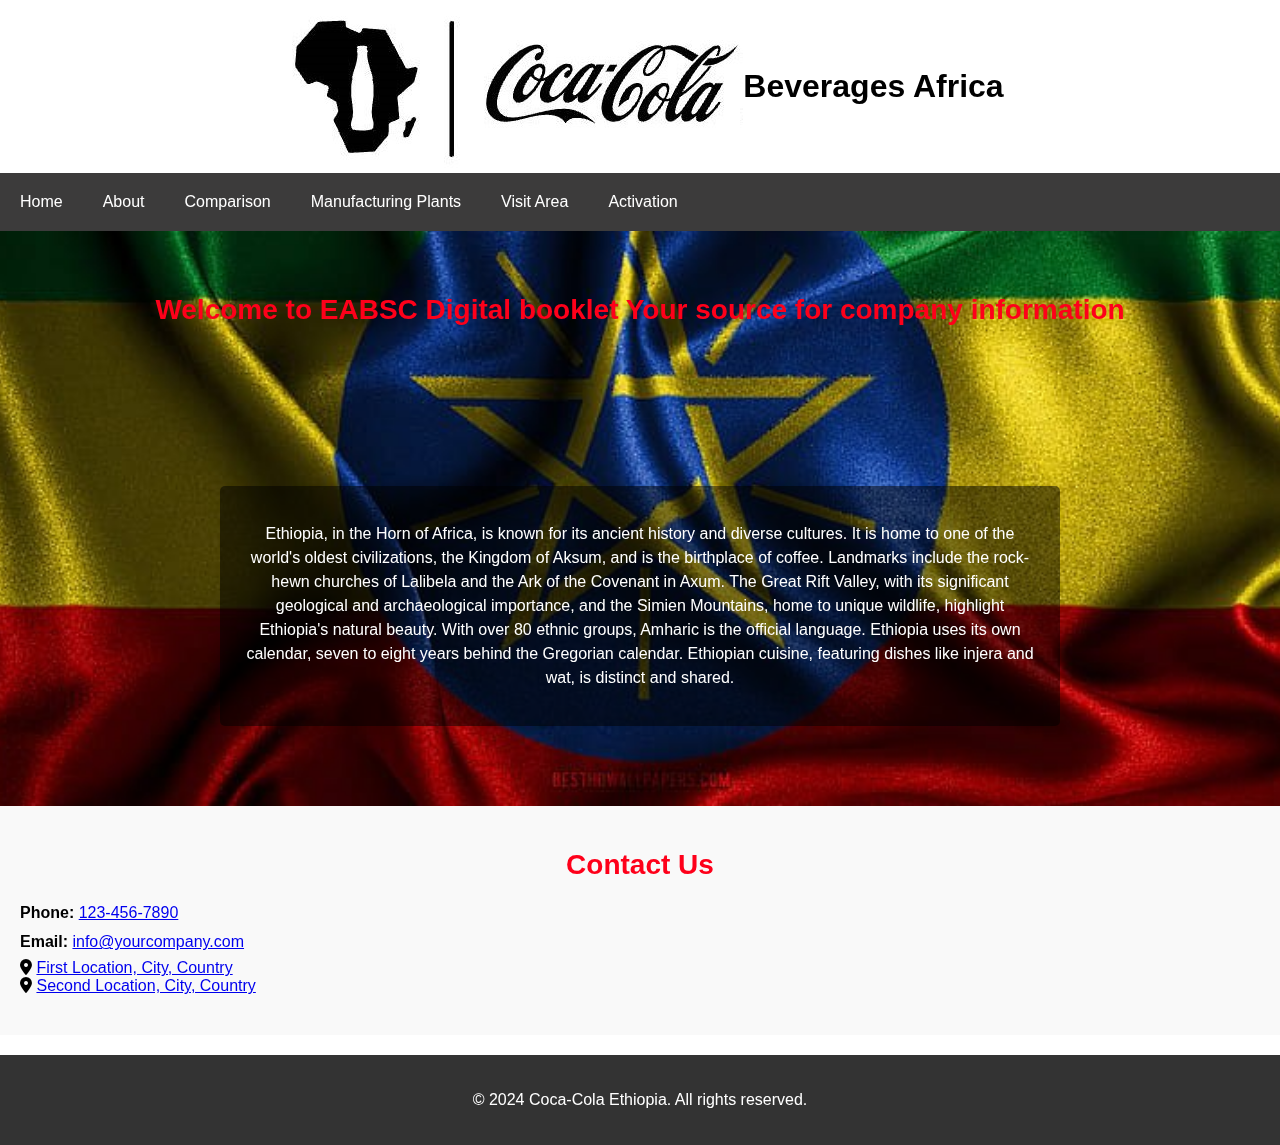
==== commit 4a7d1e7c: "commit" ====
--- a/index.html
+++ b/index.html
@@ -13,8 +13,7 @@
 
   <body>
     <header>
-      <img src="images/cocacola_logo2.png" alt="Addis Ababa" />
-      <img src="images/coca logo-2.png" />
+      <img src="images/header.jpg" alt="Addis Ababa" />
       <h1>Beverages Africa</h1>
     </header>
 
--- a/style.css
+++ b/style.css
@@ -10,9 +10,9 @@
 }
 /* Header Styles */
 header {
-  background-color: #fe001a;
-  display: flex;
-  color: #fff;
+  background-color:#fff;
+  display: flex;
+  color:black;
   padding: 0% ;
   align-items: center;
   justify-content: center;
